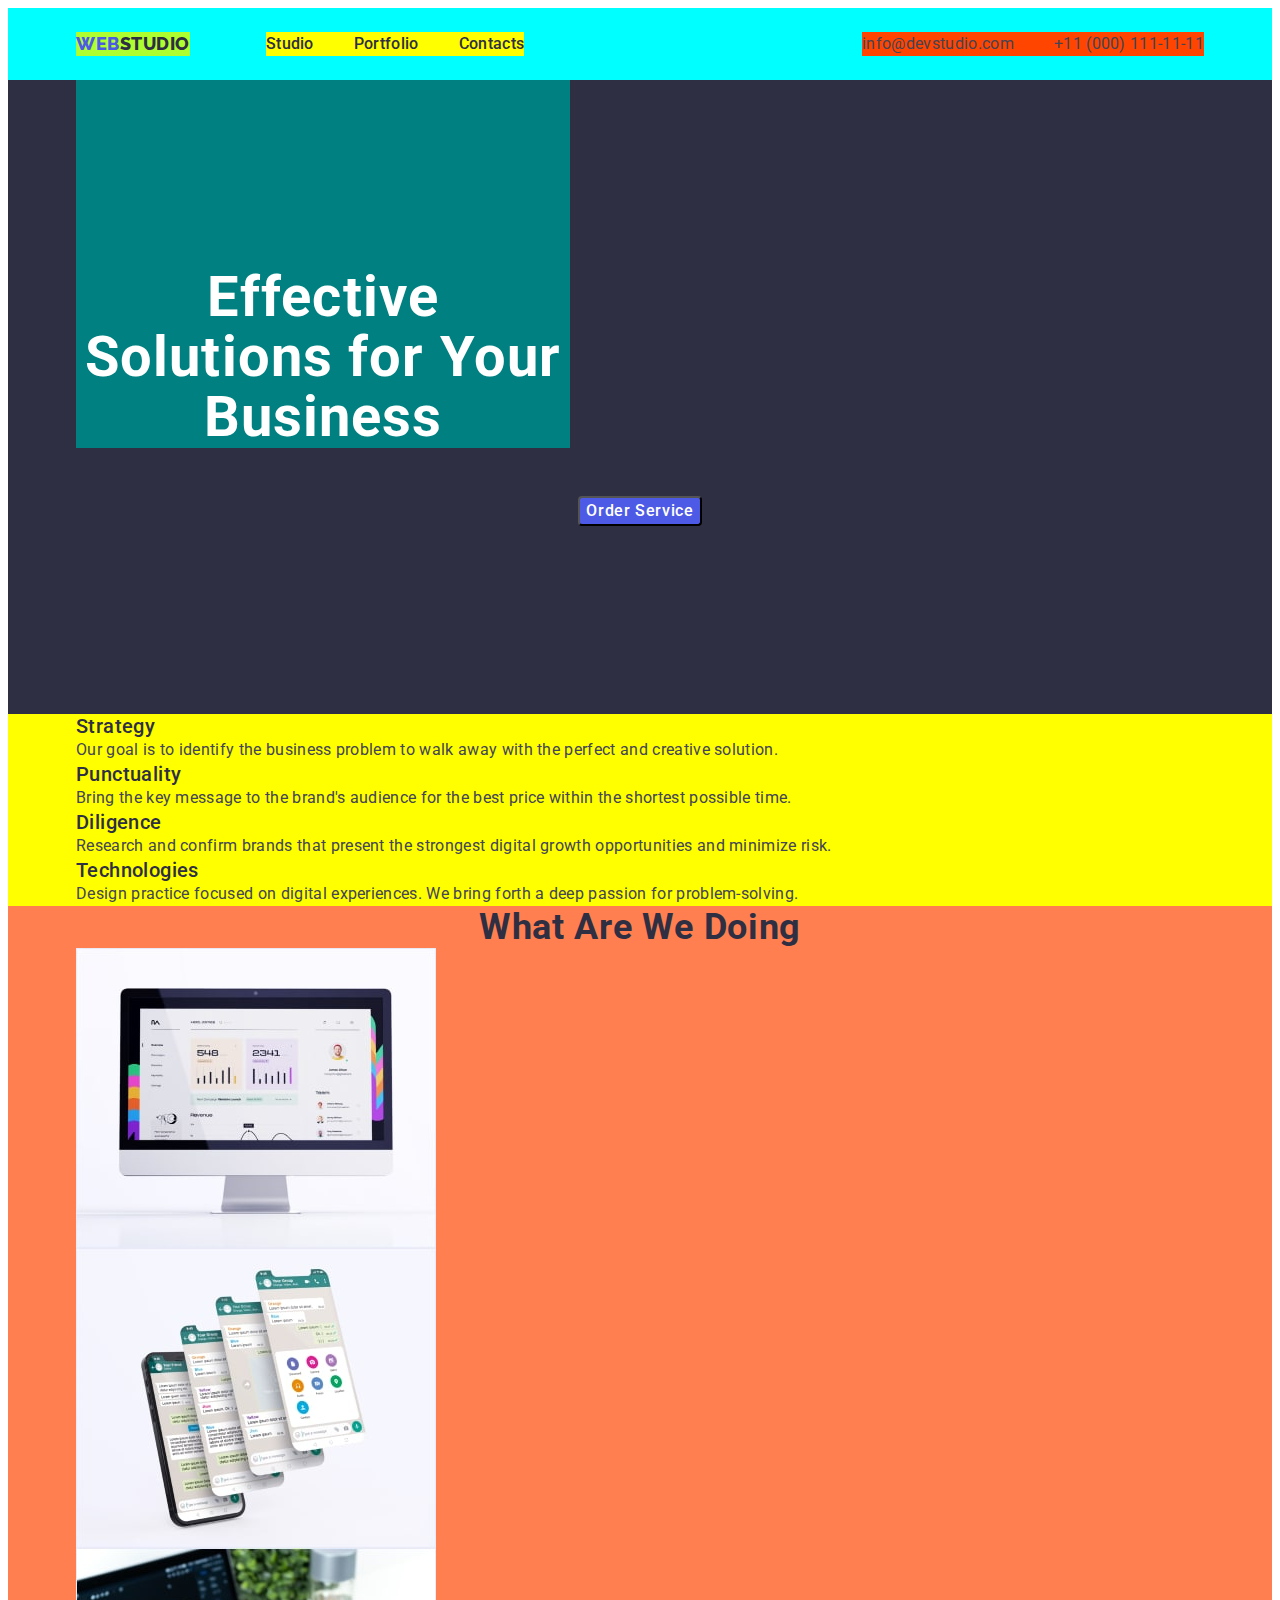
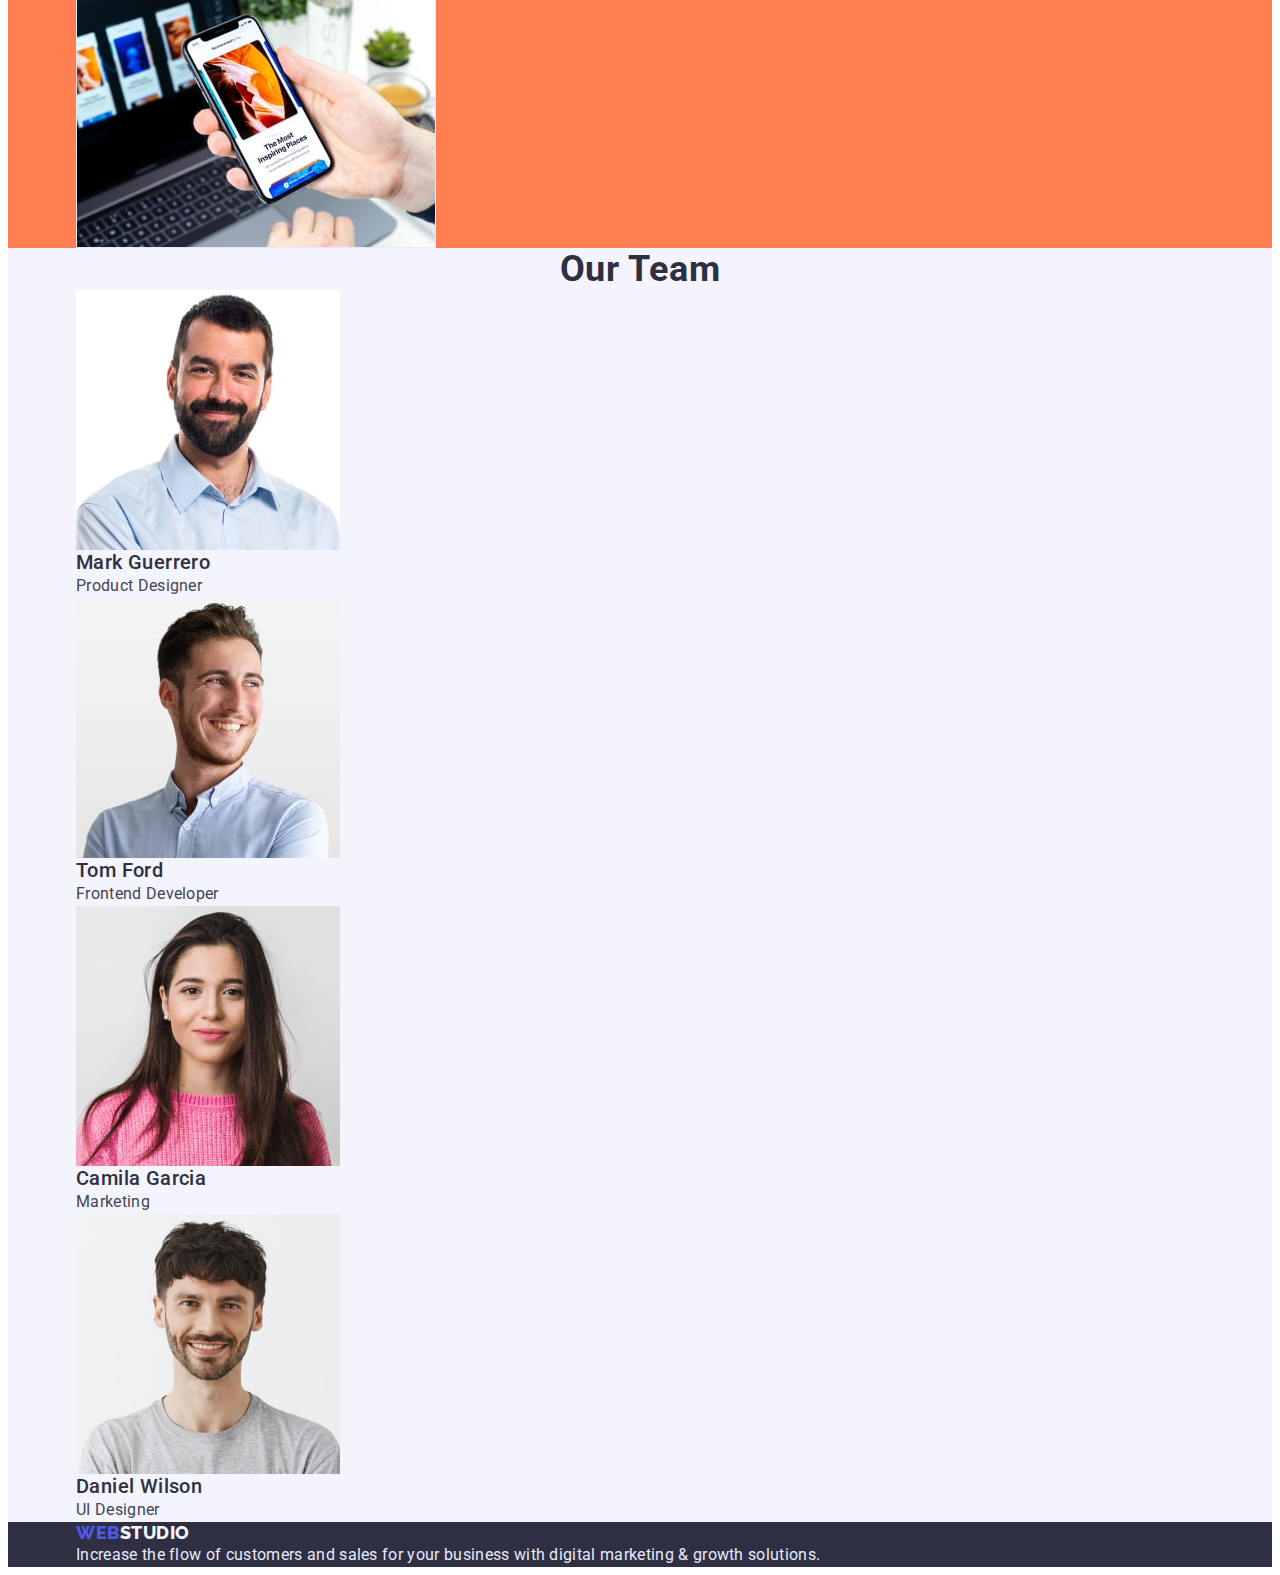
==== index.html @ a865f752 "3" ====
<!DOCTYPE html>
<html lang="en">
  <head>
    <meta charset="UTF-8" />
    <meta http-equiv="X-UA-Compatible" content="IE=edge" />
    <meta name="viewport" content="width=device-width, initial-scale=1.0" />
    <title>webstudio&#127912;</title>
    <link
      rel="stylesheet"
      href="https://cdnjs.cloudflare.com/ajax/libs/modern-normalize/1.1.0/modern-normalize.min.css"
      integrity="sha512-wpPYUAdjBVSE4KJnH1VR1HeZfpl1ub8YT/NKx4PuQ5NmX2tKuGu6U/JRp5y+Y8XG2tV+wKQpNHVUX03MfMFn9Q=="
      crossorigin="anonymous"
      referrerpolicy="no-referrer"
    />
    <link rel="stylesheet" href="./css/styles.css" />
    <link
      href="https://fonts.googleapis.com/css2?family=Raleway:wght@800&family=Roboto:wght@400;500;700;900&display=swap"
      rel="stylesheet"
    />
  </head>

  <body>
    <header class="header">
      <div class="container header-container">
        <nav class="nav">
          <a class="web-header link" href="./index.html"
            ><span class="accent">WEB</span>STUDIO</a
          >
          <ul class="site-nav">
            <li class="list"><a class="header-item link" href="">Studio</a></li>
            <li class="list">
              <a class="header-item link" href="./portfolio.html">Portfolio</a>
            </li>
            <li class="list"><a class="header-item link" href="">Contacts</a></li>
          </ul>
        </nav>
        <address>
          <ul class="address">
            <li class="list">
              <a class="mail link" href="mailto:info@devstudio.com"
                >info@devstudio.com</a
              >
            </li>
            <li class="list">
              <a class="tel link" href="tel:+110001111111">+11 (000) 111-11-11</a>
            </li>
          </ul>
        </address>
      </div>
    </header>
    <main>
      <section class="hero">
        <div class="container">
          <h1 class="hero-text">Effective Solutions for Your Business</h1>
        <button class="button-index" type="button">Order Service</button>
        </div>
      </section>
      <section class="features">
        <div class="container">
          <h2 class="visually-hidden">Features</h2>
        <ul class="list">
          <li>
            <h3 class="suptitle">Strategy</h3>
            <p class="subtitle">
              Our goal is to identify the business problem to walk away with the
              perfect and creative solution.
            </p>
          </li>
          <li>
            <h3 class="suptitle">Punctuality</h3>
            <p class="subtitle">
              Bring the key message to the brand's audience for the best price
              within the shortest possible time.
            </p>
          </li>
          <li>
            <h3 class="suptitle">Diligence</h3>
            <p class="subtitle">
              Research and confirm brands that present the strongest digital
              growth opportunities and minimize risk.
            </p>
          </li>
          <li>
            <h3 class="suptitle">Technologies</h3>
            <p class="subtitle">
              Design practice focused on digital experiences. We bring forth a
              deep passion for problem-solving.
            </p>
          </li>
        </ul>
        </div>
      </section>
      <section class="doings">
        <div class="container">
          <h2 class="section-text">What are we doing</h2>
        <ul class="list">
          <li>
            <img
              src="./images/img-1.jpg"
              alt="info-1"
              width="360"
              height="300"
            />
          </li>
          <li>
            <img
              src="./images/img-2.jpg"
              alt="info-2"
              width="360"
              height="300"
            />
          </li>
          <li>
            <img
              src="./images/img-3.jpg"
              alt="info-3"
              width="360"
              height="300"
            />
          </li>
        </ul>
        </div>
      </section>
      <section class="our-team">
        <div class="container">
          <h2 class="section-text">Our Team</h2>
        <ul class="list">
          <li>
            <img
              src="./images/img-1_1.jpg"
              alt="man-1"
              width="264"
              height="260"
            />

            <h3 class="suptitle">Mark Guerrero</h3>
            <p class="subtitle">Product Designer</p>
          </li>
          <li>
            <a href="">
              <img
                src="./images/img-1_2.jpg"
                alt="man-2"
                width="264"
                height="260"
            /></a>

            <h3 class="suptitle">Tom Ford</h3>
            <p class="subtitle">Frontend Developer</p>
          </li>
          <li>
            <a href=""
              ><img
                src="./images/img-1_3.jpg"
                alt="woman-1"
                width="264"
                height="260"
            /></a>
            <h3 class="suptitle">Camila Garcia</h3>
            <p class="subtitle">Marketing</p>
          </li>
          <li>
            <a href="">
              <img
                src="./images/img-1_4.jpg"
                alt="man-3"
                width="264"
                height="260"
            /></a>

            <h3 class="suptitle">Daniel Wilson</h3>
            <p class="subtitle">UI Designer</p>
          </li>
        </ul>
        </div>
      </section>
    </main>
    <footer class="footer">
      <div class="container">
        <a class="web-footer link" href="./index.html"
        ><span class="accent">WEB</span>STUDIO</a
      >
      <p class="footer-text">
        Increase the flow of customers and sales for your business with digital
        marketing & growth solutions.
      </p>
      </div>
    </footer>
  </body>
</html>
---- css/styles.css ----
.title {
  font-family: Raleway, sans-serif;
}
:root {
  --body-text-color: #2e2f42;
  --background-color: #2e2f42;
  --link-color: #404bbf;
  --subtitle-color: #434455;
}
body {
  font-family: "Roboto", sans-serif;
  color: var(--body-text-color);
}
.container{
  width: 1128px;
  margin-left: auto;
  margin-right: auto;
  padding-left: 15px;
  padding-right: 15px;
}
h1, h2, h3, h4, h5, p {
margin: 0;
margin-bottom: 0;
}
ul, ol{
  margin-top: 0;
  margin-bottom: 0;
  padding-left: 0;
}
img{
  display: block;
}
button{
  cursor: pointer;
}
.list {
  list-style: none;
}
.link {
  text-decoration: none;
}
.link:hover,
.link:focus {
  color: var(--link-color);
}
.accent {
  color: #4d5ae5;
}
.visually-hidden {
  position: absolute;
  width: 1px;
  height: 1px;
  margin: -1px;
  border: 0;
  padding: 0;

  white-space: nowrap;
  clip-path: inset(100%);
  clip: rect(0 0 0 0);
  overflow: hidden;
}
.suptitle {
  font-family: "Roboto", sans-serif;
  font-weight: 500;
  font-size: 20px;
  line-height: 1.2;
  letter-spacing: 0.02em;
}

.subtitle {
  font-family: "Roboto", sans-serif;
  font-size: 16px;
  line-height: 1.5;
  letter-spacing: 0.02em;
  color: var(--subtitle-color);
}

/*============================Header============================*/
.header{
  display: flex;
  background-color: aqua;
}
.header-container{
  display: flex;
  align-items: center;
  justify-content: space-between
}
.nav{
  display: flex;
}
.site-nav {
display: block;
display: flex;
background-color: yellow;
margin-top: 24px;
margin-bottom: 24px;
}

.site-nav .list:not(:last-child)
{
  margin-right: 40px;
}

.web-header {
  font-family: "Raleway", sans-serif;
  font-style: normal;
  font-weight: 800;
  font-size: 18px;
  line-height: 1.33;
  align-items: center;
  letter-spacing: 0.03em;
  text-transform: uppercase;
  color: #2e2f42;
  background-color:greenyellow;
  margin-top: 24px;
  margin-bottom: 24px;
  margin-right: 76px;
}

.header-item {
  font-weight: 500;
  font-size: 16px;
  line-height: 1.5;
  letter-spacing: 0.02em;
  color: var(--body-text-color);
}
.header-item:hover,
.header-item:focus {
  color: var(--link-color);
}
.address{
  display: flex;
  background-color:orangered;
  margin-top: 24px;
  margin-bottom: 24px;
}
.tel {
  margin-left: 40px;
  font-style: normal;
  font-size: 16px;
  line-height: 1.5;
  letter-spacing: 0.02em;
  color: #434455;
}
.mail {
  margin-left: ;
  font-style: normal;
  font-size: 16px;
  line-height: 1.5;
  letter-spacing: 0.02em;
  color: #434455;
}
.tel:hover,
.tel:focus {
  color: var(--link-color);
}
.mail:hover,
.mail:focus {
  color: var(--link-color);
}
/*============================Sections============================*/
.hero {
  background-color: var(--background-color);
  text-align: center;
  justify-content:center
}
.hero-text {
  max-width: 494px;
  align-items: center;
  flex-wrap: wrap;
  padding-top: 188px;

  text-align: center;
  font-weight: 700;
  font-size: 56px;
  line-height: 1.07;
  letter-spacing: 0.02em;
  color: #ffffff;
  background-color: teal;
}
.our-team {
  background-color: #f4f4fd;
}

.section-text {
  font-weight: 700;
  font-size: 36px;
  line-height: 1, 11;
  text-align: center;
  letter-spacing: 0.02em;
  text-transform: capitalize;
}
.features{
  background-color: yellow;
}
.doings{
  background-color: coral;
}

/*============================Buttons============================*/
.button-index {
  font-family: inherit;
  font-size: 16px;
  font-weight: 500;
  line-height: 1.5;
  letter-spacing: 0.04em;
  color: #ffffff;
  background-color: #4d5ae5;
  cursor: pointer;
  border-radius: 4px;
  margin-top: 48px;
  margin-bottom: 188px;
}
.button-index:hover,
.button-index:focus {
  color: #e7e9fc;
  background-color: #404bbf;
}
.button-portfolio {
  font-family: inherit;
  font-size: 16px;
  font-weight: 500;
  line-height: 1.5;
  letter-spacing: 0.04em;
  text-align: center;
  color: #4d5ae5;
  background-color: #e7e9fc;
  cursor: pointer;
}
.button-portfolio:hover {
  color: #e7e9fc;
  background-color: #4d5ae5;
}
.button-portfolio:focus {
  color: #e7e9fc;
  background-color: #404bbf;
}
/*============================Footer============================*/
.footer {
  background-color: var(--background-color);
}
.web-footer {
  font-family: Raleway, sans-serif;
  font-style: normal;
  font-weight: 800;
  font-size: 18px;
  line-height: 1.17;
  display: flex;
  align-items: center;
  letter-spacing: 0.03em;
  text-transform: uppercase;
  color: #f4f4fd;
}
.footer-text {
  
  font-size: 16px;
  line-height: 1.5;
  letter-spacing: 0.02em;
  color: #e7e9fc;
}
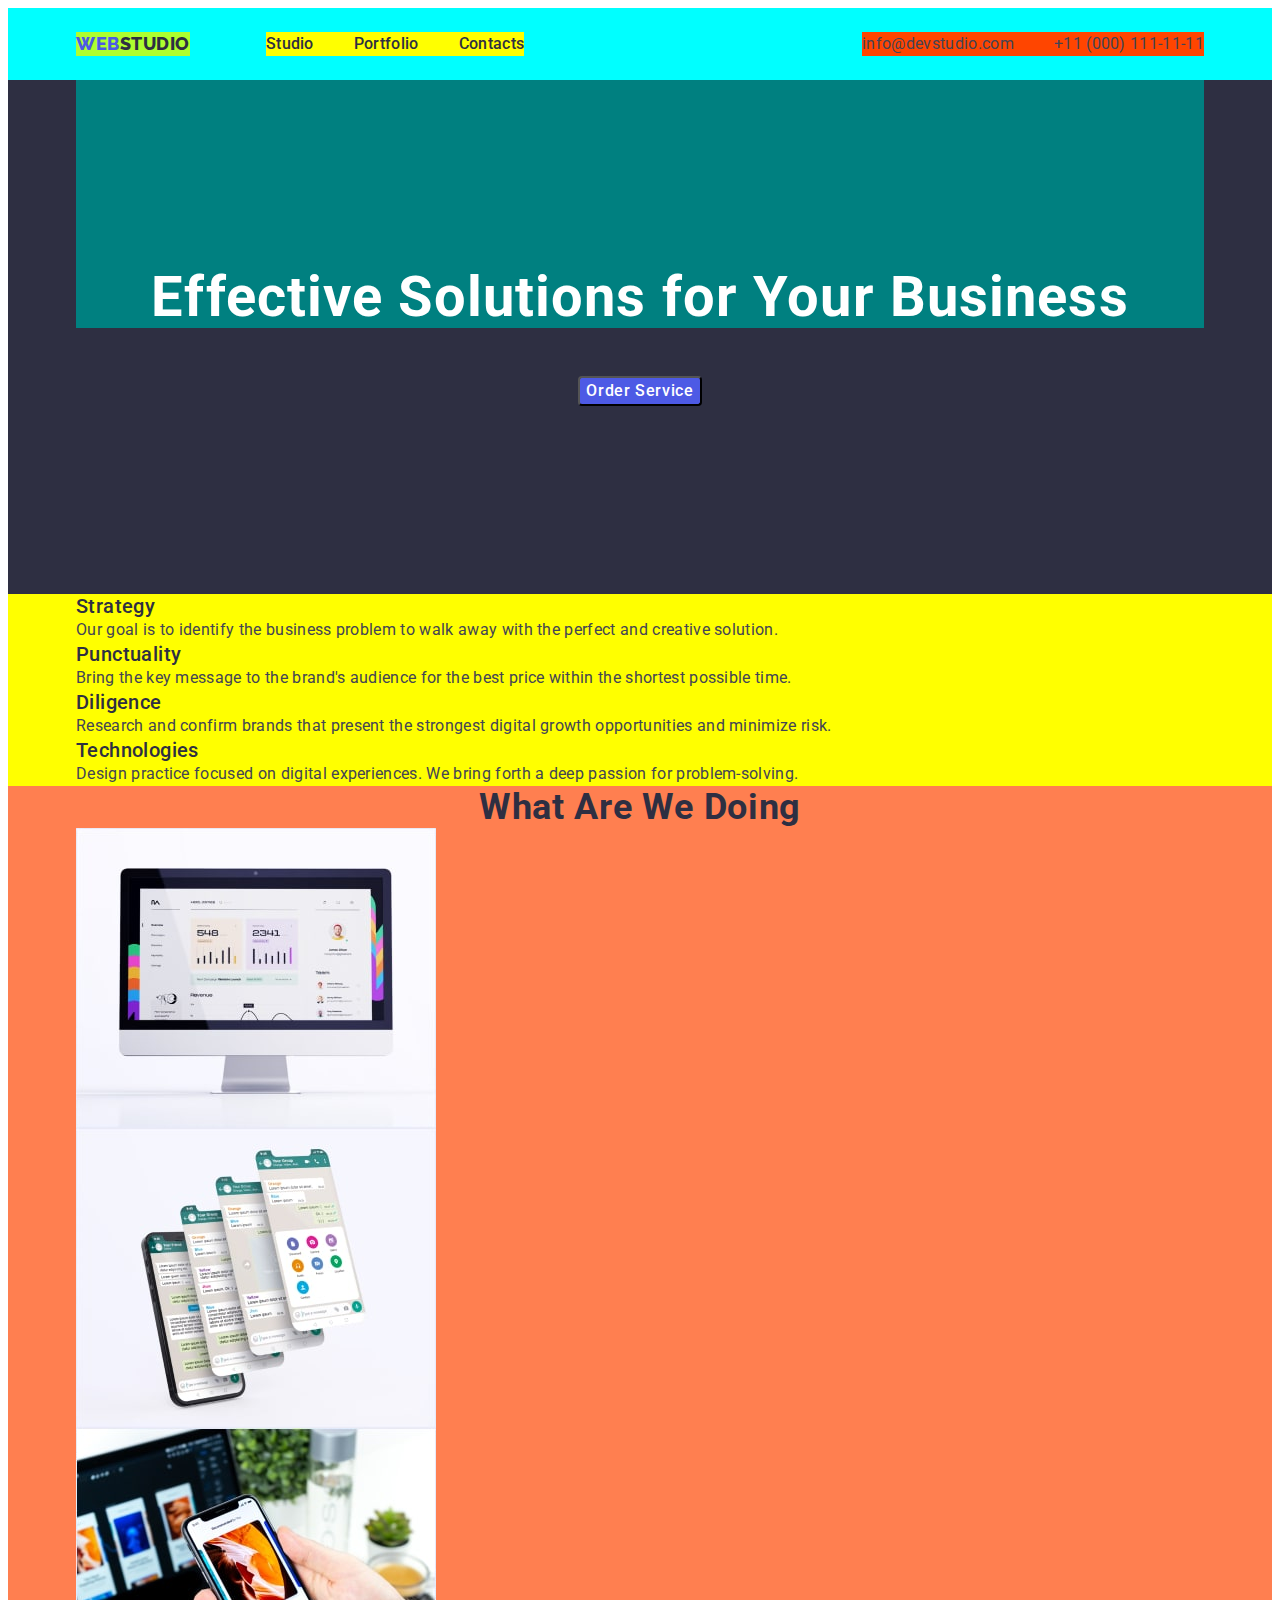
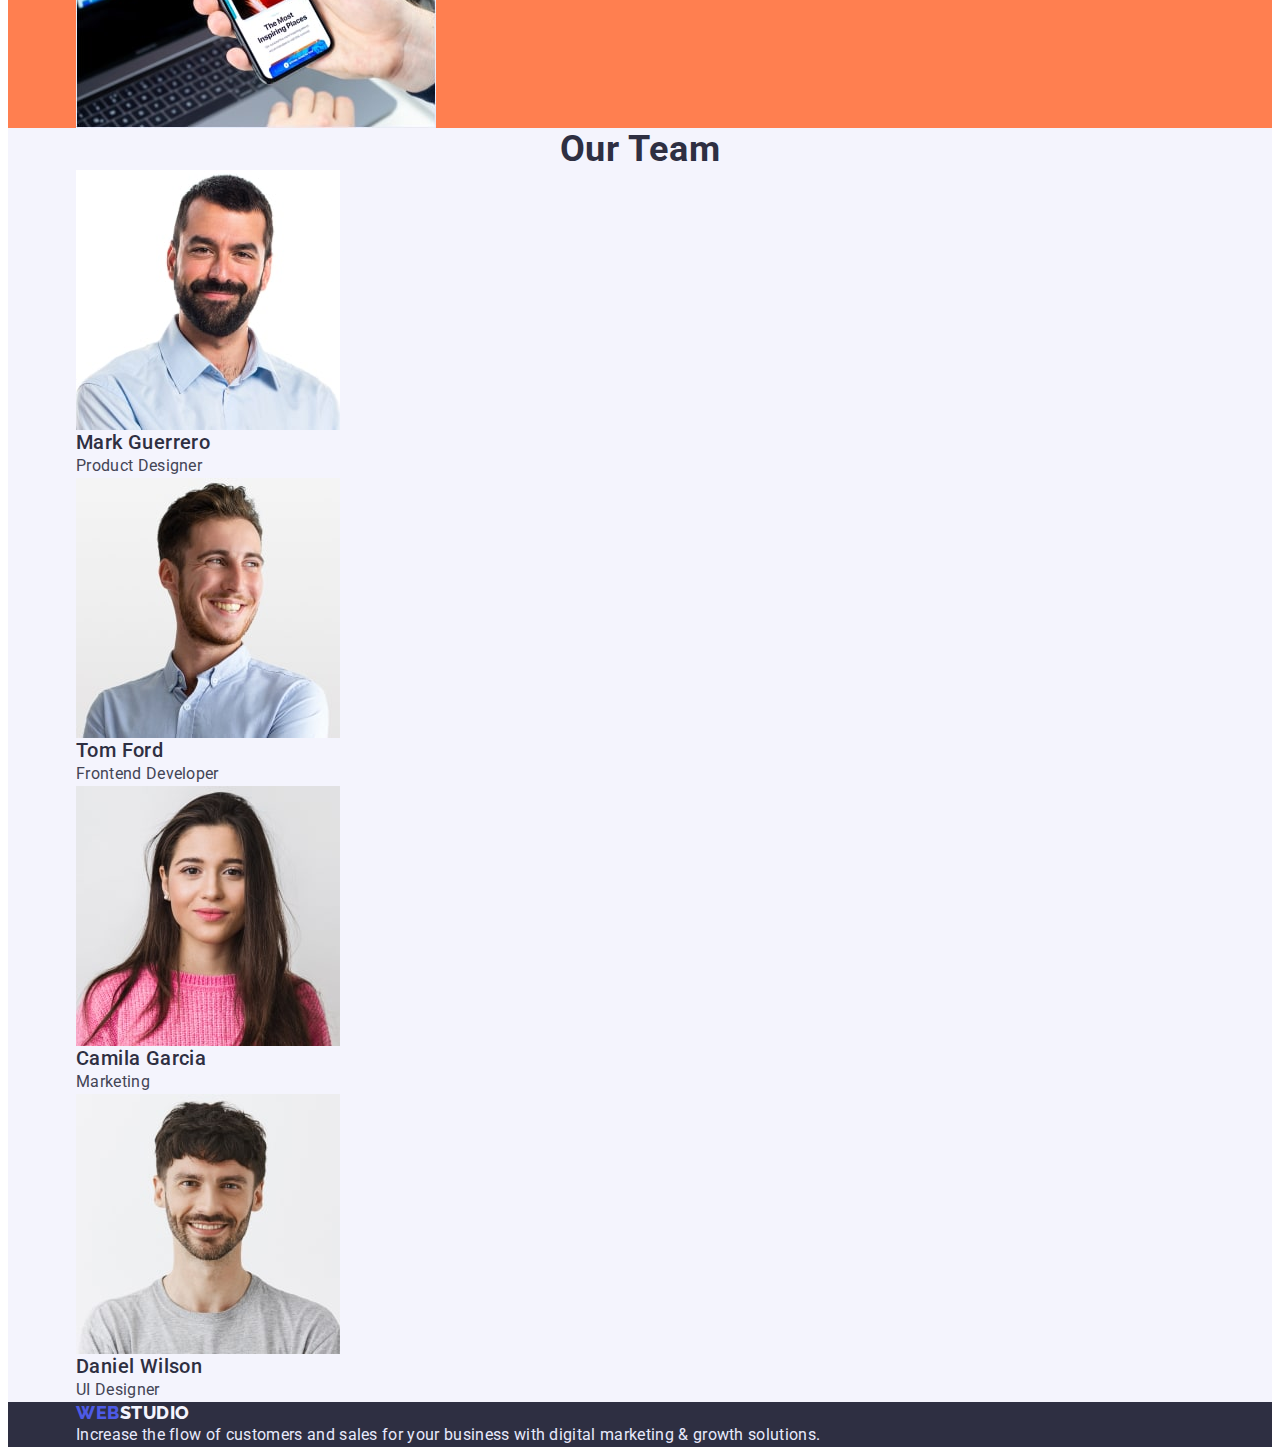
==== commit b68c038a: "4" ====
--- a/index.html
+++ b/index.html
@@ -59,7 +59,8 @@
         <div class="container">
           <h2 class="visually-hidden">Features</h2>
         <ul class="list">
-          <li>
+          <li
+          >
             <h3 class="suptitle">Strategy</h3>
             <p class="subtitle">
               Our goal is to identify the business problem to walk away with the
--- a/css/styles.css
+++ b/css/styles.css
@@ -11,41 +11,50 @@
   font-family: "Roboto", sans-serif;
   color: var(--body-text-color);
 }
-.container{
+/*============================Utility============================*/
+img {
+  display: block;
+}
+button {
+  cursor: pointer;
+}
+.list {
+  list-style: none;
+}
+.link {
+  text-decoration: none;
+}
+.link:hover,
+.link:focus {
+  color: var(--link-color);
+}
+.accent {
+  color: #4d5ae5;
+}
+
+.container {
   width: 1128px;
   margin-left: auto;
   margin-right: auto;
   padding-left: 15px;
   padding-right: 15px;
 }
-h1, h2, h3, h4, h5, p {
-margin: 0;
-margin-bottom: 0;
-}
-ul, ol{
+h1,
+h2,
+h3,
+h4,
+h5,
+p {
+  margin: 0;
+  margin-bottom: 0;
+}
+ul,
+ol {
   margin-top: 0;
   margin-bottom: 0;
   padding-left: 0;
 }
-img{
-  display: block;
-}
-button{
-  cursor: pointer;
-}
-.list {
-  list-style: none;
-}
-.link {
-  text-decoration: none;
-}
-.link:hover,
-.link:focus {
-  color: var(--link-color);
-}
-.accent {
-  color: #4d5ae5;
-}
+
 .visually-hidden {
   position: absolute;
   width: 1px;
@@ -53,7 +62,6 @@
   margin: -1px;
   border: 0;
   padding: 0;
-
   white-space: nowrap;
   clip-path: inset(100%);
   clip: rect(0 0 0 0);
@@ -76,32 +84,40 @@
 }
 
 /*============================Header============================*/
-.header{
+.header {
   display: flex;
   background-color: aqua;
 }
-.header-container{
-  display: flex;
-  align-items: center;
-  justify-content: space-between
-}
-.nav{
+.header-container {
+  display: flex;
+  align-items: center;
+  justify-content: space-between;
+}
+.nav {
   display: flex;
 }
 .site-nav {
-display: block;
-display: flex;
-background-color: yellow;
-margin-top: 24px;
-margin-bottom: 24px;
-}
-
-.site-nav .list:not(:last-child)
-{
+  display: block;
+  display: flex;
+  margin-top: 24px;
+  margin-bottom: 24px;
+
+  background-color: yellow;
+}
+
+.site-nav .list:not(:last-child) {
   margin-right: 40px;
 }
 
 .web-header {
+  margin-top: 24px;
+  margin-bottom: 24px;
+  margin-right: 76px;
+  display: block;
+
+  background-color: greenyellow;
+  color: #2e2f42;
+
   font-family: "Raleway", sans-serif;
   font-style: normal;
   font-weight: 800;
@@ -110,45 +126,41 @@
   align-items: center;
   letter-spacing: 0.03em;
   text-transform: uppercase;
-  color: #2e2f42;
-  background-color:greenyellow;
+}
+
+.header-item {
+  font-weight: 500;
+  font-size: 16px;
+  line-height: 1.5;
+  letter-spacing: 0.02em;
+  color: var(--body-text-color);
+}
+.header-item:hover,
+.header-item:focus {
+  color: var(--link-color);
+}
+.address {
+  display: flex;
+  background-color: orangered;
   margin-top: 24px;
   margin-bottom: 24px;
-  margin-right: 76px;
-}
-
-.header-item {
-  font-weight: 500;
-  font-size: 16px;
-  line-height: 1.5;
-  letter-spacing: 0.02em;
-  color: var(--body-text-color);
-}
-.header-item:hover,
-.header-item:focus {
-  color: var(--link-color);
-}
-.address{
-  display: flex;
-  background-color:orangered;
-  margin-top: 24px;
-  margin-bottom: 24px;
 }
 .tel {
   margin-left: 40px;
-  font-style: normal;
-  font-size: 16px;
-  line-height: 1.5;
-  letter-spacing: 0.02em;
+
   color: #434455;
+  font-style: normal;
+  font-size: 16px;
+  line-height: 1.5;
+  letter-spacing: 0.02em;
 }
 .mail {
-  margin-left: ;
-  font-style: normal;
-  font-size: 16px;
-  line-height: 1.5;
-  letter-spacing: 0.02em;
   color: #434455;
+
+  font-style: normal;
+  font-size: 16px;
+  line-height: 1.5;
+  letter-spacing: 0.02em;
 }
 .tel:hover,
 .tel:focus {
@@ -162,21 +174,19 @@
 .hero {
   background-color: var(--background-color);
   text-align: center;
-  justify-content:center
+  justify-content: center;
 }
 .hero-text {
-  max-width: 494px;
-  align-items: center;
-  flex-wrap: wrap;
+  align-items: center;
   padding-top: 188px;
+  color: #ffffff;
+  background-color: teal;
 
   text-align: center;
   font-weight: 700;
   font-size: 56px;
   line-height: 1.07;
   letter-spacing: 0.02em;
-  color: #ffffff;
-  background-color: teal;
 }
 .our-team {
   background-color: #f4f4fd;
@@ -190,26 +200,28 @@
   letter-spacing: 0.02em;
   text-transform: capitalize;
 }
-.features{
+.features {
   background-color: yellow;
 }
-.doings{
+.doings {
   background-color: coral;
 }
 
 /*============================Buttons============================*/
 .button-index {
-  font-family: inherit;
-  font-size: 16px;
-  font-weight: 500;
-  line-height: 1.5;
-  letter-spacing: 0.04em;
-  color: #ffffff;
-  background-color: #4d5ae5;
   cursor: pointer;
   border-radius: 4px;
   margin-top: 48px;
   margin-bottom: 188px;
+
+  color: #ffffff;
+  background-color: #4d5ae5;
+
+  font-family: inherit;
+  font-size: 16px;
+  font-weight: 500;
+  line-height: 1.5;
+  letter-spacing: 0.04em;
 }
 .button-index:hover,
 .button-index:focus {
@@ -217,15 +229,17 @@
   background-color: #404bbf;
 }
 .button-portfolio {
-  font-family: inherit;
-  font-size: 16px;
-  font-weight: 500;
-  line-height: 1.5;
-  letter-spacing: 0.04em;
-  text-align: center;
+  cursor: pointer;
+
   color: #4d5ae5;
   background-color: #e7e9fc;
-  cursor: pointer;
+
+  font-family: inherit;
+  font-size: 16px;
+  font-weight: 500;
+  line-height: 1.5;
+  letter-spacing: 0.04em;
+  text-align: center;
 }
 .button-portfolio:hover {
   color: #e7e9fc;
@@ -240,6 +254,8 @@
   background-color: var(--background-color);
 }
 .web-footer {
+  color: #f4f4fd;
+
   font-family: Raleway, sans-serif;
   font-style: normal;
   font-weight: 800;
@@ -249,12 +265,11 @@
   align-items: center;
   letter-spacing: 0.03em;
   text-transform: uppercase;
-  color: #f4f4fd;
 }
 .footer-text {
-  
-  font-size: 16px;
-  line-height: 1.5;
-  letter-spacing: 0.02em;
-  color: #e7e9fc;
-}
+  color: #e7e9fc;
+
+  font-size: 16px;
+  line-height: 1.5;
+  letter-spacing: 0.02em;
+}
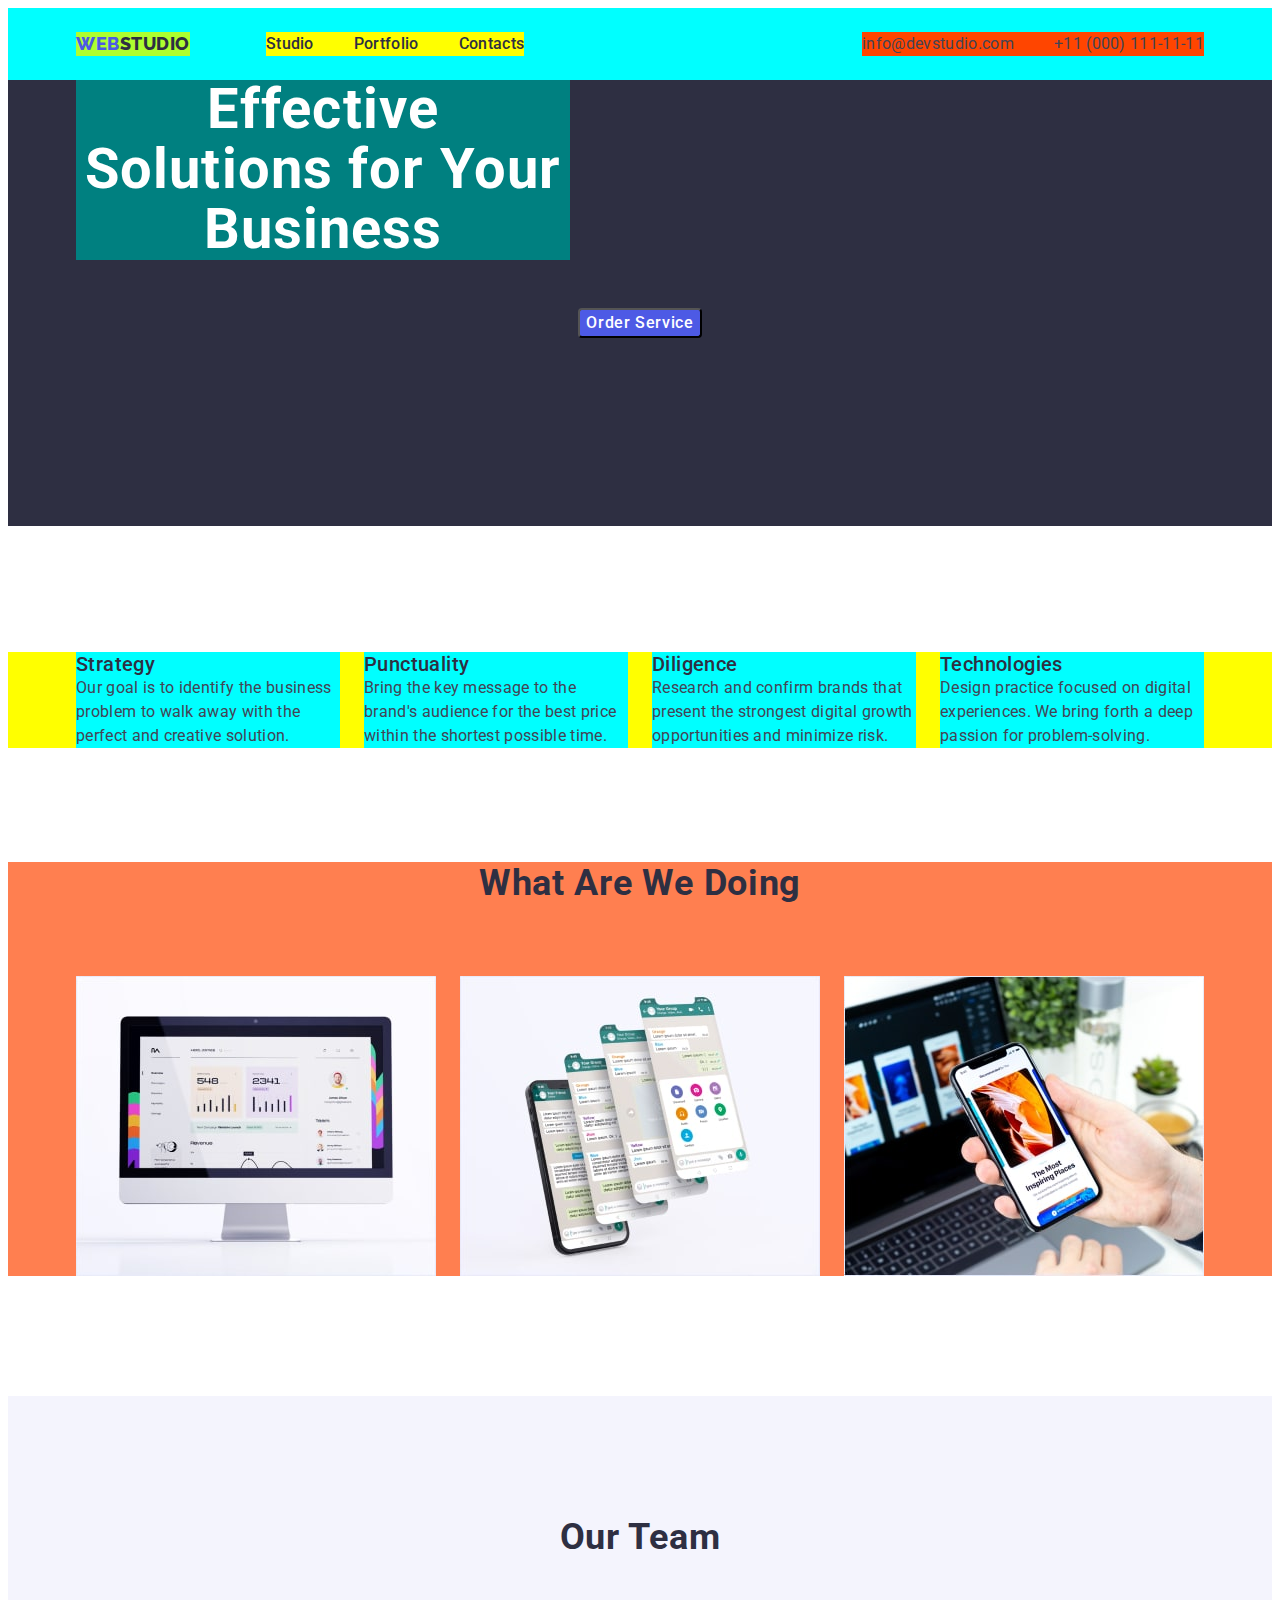
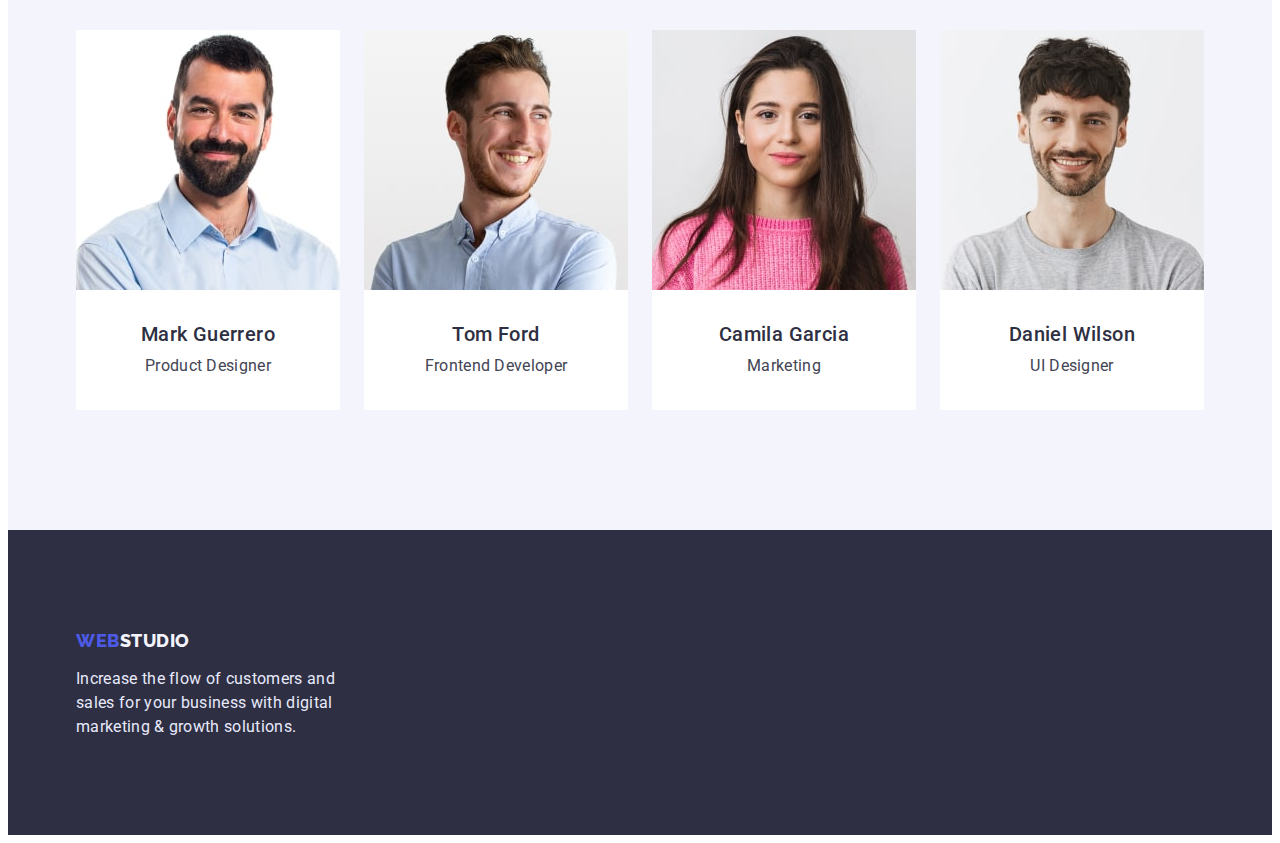
==== commit 08033f05: "5" ====
--- a/index.html
+++ b/index.html
@@ -31,7 +31,9 @@
             <li class="list">
               <a class="header-item link" href="./portfolio.html">Portfolio</a>
             </li>
-            <li class="list"><a class="header-item link" href="">Contacts</a></li>
+            <li class="list">
+              <a class="header-item link" href="">Contacts</a>
+            </li>
           </ul>
         </nav>
         <address>
@@ -42,7 +44,9 @@
               >
             </li>
             <li class="list">
-              <a class="tel link" href="tel:+110001111111">+11 (000) 111-11-11</a>
+              <a class="tel link" href="tel:+110001111111"
+                >+11 (000) 111-11-11</a
+              >
             </li>
           </ul>
         </address>
@@ -52,139 +56,138 @@
       <section class="hero">
         <div class="container">
           <h1 class="hero-text">Effective Solutions for Your Business</h1>
-        <button class="button-index" type="button">Order Service</button>
+          <button class="button-index" type="button">Order Service</button>
         </div>
       </section>
-      <section class="features">
+      <section class="feature">
         <div class="container">
           <h2 class="visually-hidden">Features</h2>
-        <ul class="list">
-          <li
-          >
-            <h3 class="suptitle">Strategy</h3>
-            <p class="subtitle">
-              Our goal is to identify the business problem to walk away with the
-              perfect and creative solution.
-            </p>
-          </li>
-          <li>
-            <h3 class="suptitle">Punctuality</h3>
-            <p class="subtitle">
-              Bring the key message to the brand's audience for the best price
-              within the shortest possible time.
-            </p>
-          </li>
-          <li>
-            <h3 class="suptitle">Diligence</h3>
-            <p class="subtitle">
-              Research and confirm brands that present the strongest digital
-              growth opportunities and minimize risk.
-            </p>
-          </li>
-          <li>
-            <h3 class="suptitle">Technologies</h3>
-            <p class="subtitle">
-              Design practice focused on digital experiences. We bring forth a
-              deep passion for problem-solving.
-            </p>
-          </li>
-        </ul>
+          <ul class="feature-list list">
+            <li class="item">
+              <h3 class="suptitle">Strategy</h3>
+              <p class="subtitle">
+                Our goal is to identify the business problem to walk away with
+                the perfect and creative solution.
+              </p>
+            </li>
+            <li class="item">
+              <h3 class="suptitle">Punctuality</h3>
+              <p class="subtitle">
+                Bring the key message to the brand's audience for the best price
+                within the shortest possible time.
+              </p>
+            </li>
+            <li class="item">
+              <h3 class="suptitle">Diligence</h3>
+              <p class="subtitle">
+                Research and confirm brands that present the strongest digital
+                growth opportunities and minimize risk.
+              </p>
+            </li>
+            <li class="item">
+              <h3 class="suptitle">Technologies</h3>
+              <p class="subtitle">
+                Design practice focused on digital experiences. We bring forth a
+                deep passion for problem-solving.
+              </p>
+            </li>
+          </ul>
         </div>
       </section>
       <section class="doings">
         <div class="container">
           <h2 class="section-text">What are we doing</h2>
-        <ul class="list">
-          <li>
-            <img
-              src="./images/img-1.jpg"
-              alt="info-1"
-              width="360"
-              height="300"
-            />
-          </li>
-          <li>
-            <img
-              src="./images/img-2.jpg"
-              alt="info-2"
-              width="360"
-              height="300"
-            />
-          </li>
-          <li>
-            <img
-              src="./images/img-3.jpg"
-              alt="info-3"
-              width="360"
-              height="300"
-            />
-          </li>
-        </ul>
+          <ul class="doings-list list">
+            <li class="item">
+              <img
+                src="./images/img-1.jpg"
+                alt="info-1"
+                width="360"
+                height="300"
+              />
+            </li>
+            <li class="item">
+              <img
+                src="./images/img-2.jpg"
+                alt="info-2"
+                width="360"
+                height="300"
+              />
+            </li>
+            <li class="item">
+              <img
+                src="./images/img-3.jpg"
+                alt="info-3"
+                width="360"
+                height="300"
+              />
+            </li>
+          </ul>
         </div>
       </section>
       <section class="our-team">
         <div class="container">
           <h2 class="section-text">Our Team</h2>
-        <ul class="list">
-          <li>
-            <img
-              src="./images/img-1_1.jpg"
-              alt="man-1"
-              width="264"
-              height="260"
-            />
-
-            <h3 class="suptitle">Mark Guerrero</h3>
-            <p class="subtitle">Product Designer</p>
-          </li>
-          <li>
-            <a href="">
+          <ul class="our-team-list list">
+            <li class="item">
               <img
-                src="./images/img-1_2.jpg"
-                alt="man-2"
+                src="./images/img-1_1.jpg"
+                alt="man-1"
                 width="264"
                 height="260"
-            /></a>
+              />
 
-            <h3 class="suptitle">Tom Ford</h3>
-            <p class="subtitle">Frontend Developer</p>
-          </li>
-          <li>
-            <a href=""
-              ><img
-                src="./images/img-1_3.jpg"
-                alt="woman-1"
-                width="264"
-                height="260"
-            /></a>
-            <h3 class="suptitle">Camila Garcia</h3>
-            <p class="subtitle">Marketing</p>
-          </li>
-          <li>
-            <a href="">
-              <img
-                src="./images/img-1_4.jpg"
-                alt="man-3"
-                width="264"
-                height="260"
-            /></a>
+              <h3 class="team-text-suptitle suptitle">Mark Guerrero</h3>
+              <p class="team-text-subtitle subtitle">Product Designer</p>
+            </li>
+            <li class="item">
+              <a href="">
+                <img
+                  src="./images/img-1_2.jpg"
+                  alt="man-2"
+                  width="264"
+                  height="260"
+              /></a>
 
-            <h3 class="suptitle">Daniel Wilson</h3>
-            <p class="subtitle">UI Designer</p>
-          </li>
-        </ul>
+              <h3 class="team-text-suptitle suptitle">Tom Ford</h3>
+              <p class="team-text-subtitle subtitle">Frontend Developer</p>
+            </li>
+            <li class="item">
+              <a href=""
+                ><img
+                  src="./images/img-1_3.jpg"
+                  alt="woman-1"
+                  width="264"
+                  height="260"
+              /></a>
+              <h3 class="team-text-suptitle suptitle">Camila Garcia</h3>
+              <p class="team-text-subtitle subtitle">Marketing</p>
+            </li>
+            <li class="item">
+              <a href="">
+                <img
+                  src="./images/img-1_4.jpg"
+                  alt="man-3"
+                  width="264"
+                  height="260"
+              /></a>
+
+              <h3 class="team-text-suptitle suptitle">Daniel Wilson</h3>
+              <p class="team-text-subtitle subtitle">UI Designer</p>
+            </li>
+          </ul>
         </div>
       </section>
     </main>
     <footer class="footer">
       <div class="container">
         <a class="web-footer link" href="./index.html"
-        ><span class="accent">WEB</span>STUDIO</a
-      >
-      <p class="footer-text">
-        Increase the flow of customers and sales for your business with digital
-        marketing & growth solutions.
-      </p>
+          ><span class="accent">WEB</span>STUDIO</a
+        >
+        <p class="footer-text">
+          Increase the flow of customers and sales for your business with
+          digital marketing & growth solutions.
+        </p>
       </div>
     </footer>
   </body>
--- a/css/styles.css
+++ b/css/styles.css
@@ -7,6 +7,11 @@
   --link-color: #404bbf;
   --subtitle-color: #434455;
 }
+*,
+*::before,
+*::after {
+  box-sizing: border-box;
+}
 body {
   font-family: "Roboto", sans-serif;
   color: var(--body-text-color);
@@ -33,9 +38,8 @@
 }
 
 .container {
-  width: 1128px;
-  margin-left: auto;
-  margin-right: auto;
+  width: 1158px;
+  margin: 0 auto;
   padding-left: 15px;
   padding-right: 15px;
 }
@@ -175,10 +179,10 @@
   background-color: var(--background-color);
   text-align: center;
   justify-content: center;
+  align-items: center;
 }
 .hero-text {
-  align-items: center;
-  padding-top: 188px;
+  width: 494px;
   color: #ffffff;
   background-color: teal;
 
@@ -188,9 +192,7 @@
   line-height: 1.07;
   letter-spacing: 0.02em;
 }
-.our-team {
-  background-color: #f4f4fd;
-}
+
 
 .section-text {
   font-weight: 700;
@@ -200,13 +202,66 @@
   letter-spacing: 0.02em;
   text-transform: capitalize;
 }
-.features {
+.feature {
   background-color: yellow;
+  margin-top: 126px;
+}
+.feature-list {
+display: flex;
+flex-wrap: wrap;
+}
+.feature-list .item {
+  width: calc((100% - 72px) / 4) ;
+  background-color: aqua;
+}
+.feature-list .item:not(:last-child){
+  margin-right: 24px;
 }
 .doings {
   background-color: coral;
-}
-
+  margin-top: 114px;
+}
+.doings-list{
+display: flex;
+flex-wrap: wrap;
+margin-top: 72px;
+}
+.doings-list .item{
+width: calc((100% - 48px) / 3);
+margin-right: 24px;
+}
+.doings-list .item:nth-child(3n) {
+  margin-right: 0;
+}
+.our-team {
+  background-color: #f4f4fd;
+  margin-top: 120px;
+  padding-top: 120px;
+}
+.our-team-list{
+  display: flex;
+  flex-wrap: wrap;
+  margin-top: 72px;
+}
+.our-team-list .item{
+  width: calc((100% - 72px) / 4);
+  margin-right: 24px;
+  margin-bottom: 120px;
+  text-align: center;
+}
+.our-team-list .item:nth-child(4n) {
+  margin-right: 0;
+}
+.team-text-suptitle{
+padding-top: 32px;
+padding-bottom: 4px;
+background-color:  white;
+}
+.team-text-subtitle{
+  padding-top: 4px;
+  padding-bottom: 32px;
+  background-color: white;
+}
 /*============================Buttons============================*/
 .button-index {
   cursor: pointer;
@@ -254,6 +309,7 @@
   background-color: var(--background-color);
 }
 .web-footer {
+  padding-top: 100px;
   color: #f4f4fd;
 
   font-family: Raleway, sans-serif;
@@ -267,6 +323,10 @@
   text-transform: uppercase;
 }
 .footer-text {
+  flex-wrap: wrap;
+  width: 264px;
+  margin-top: 16px;
+  padding-bottom: 96px;
   color: #e7e9fc;
 
   font-size: 16px;
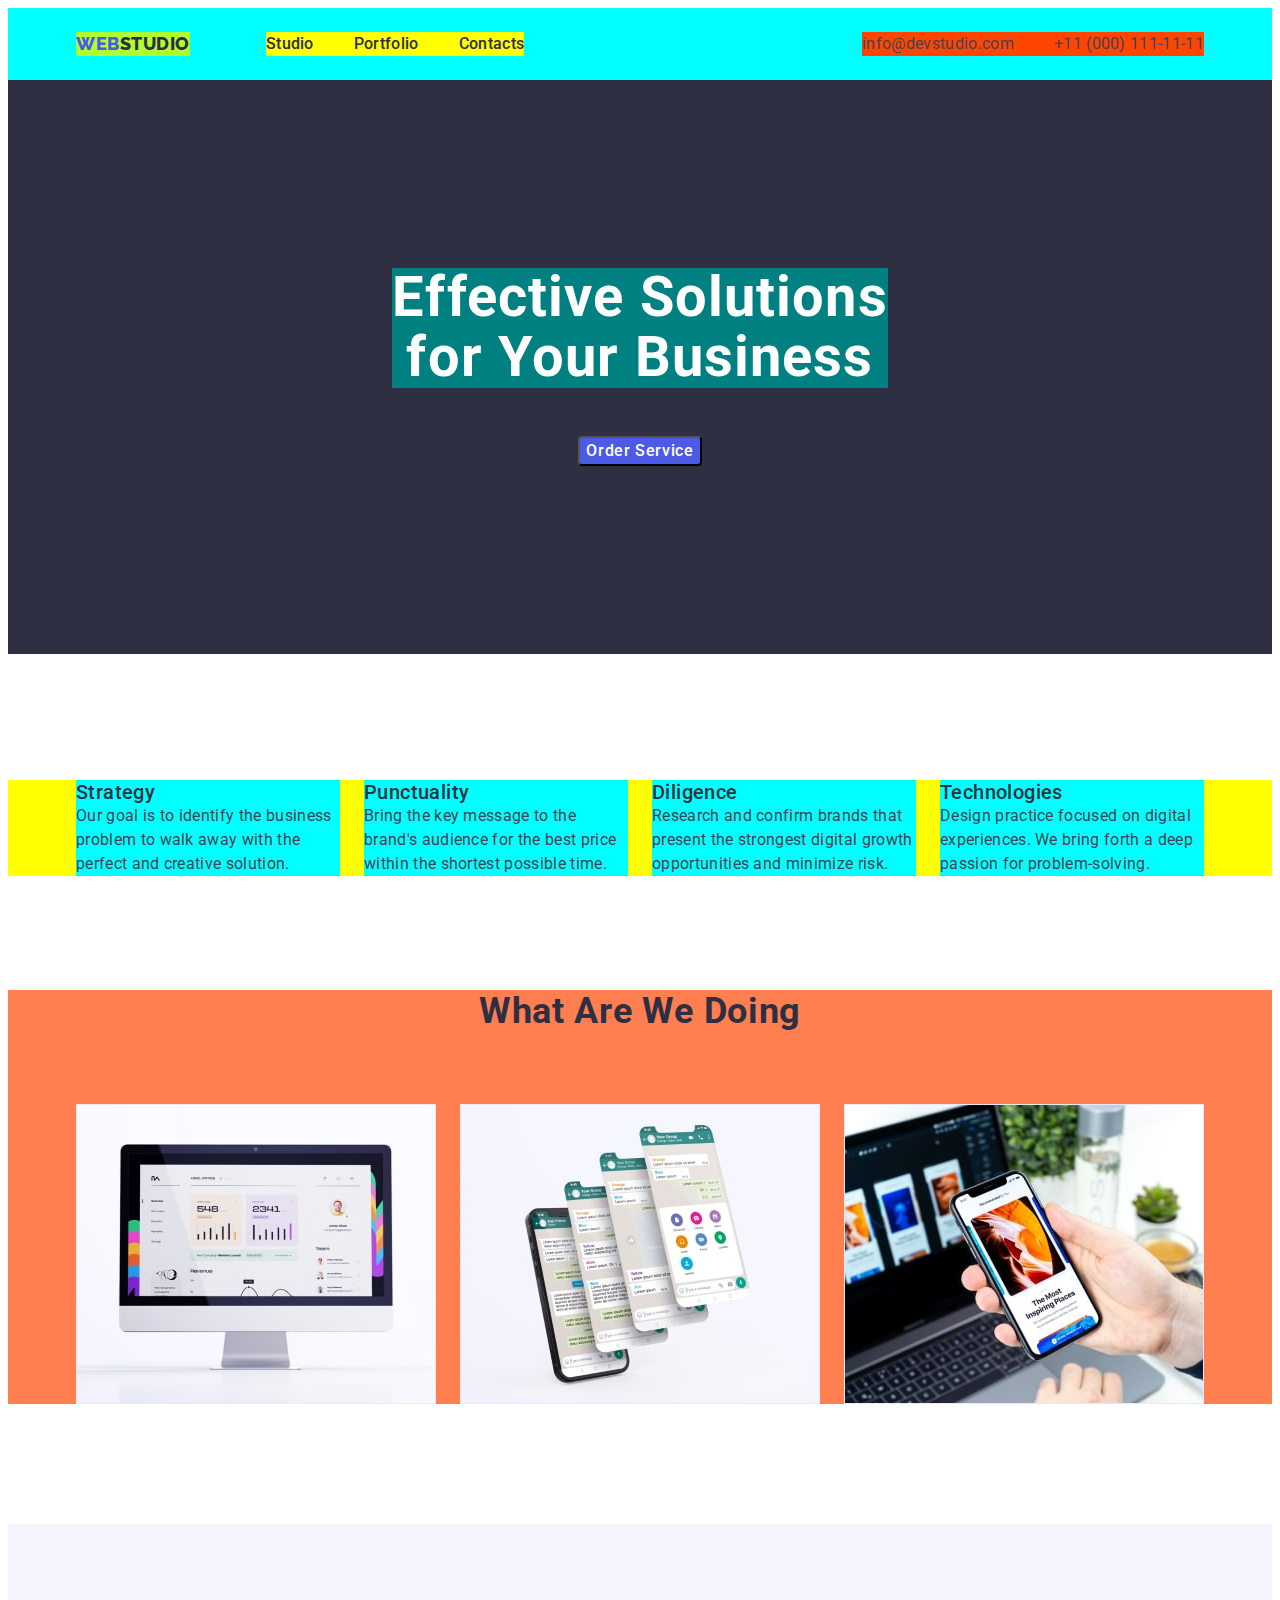
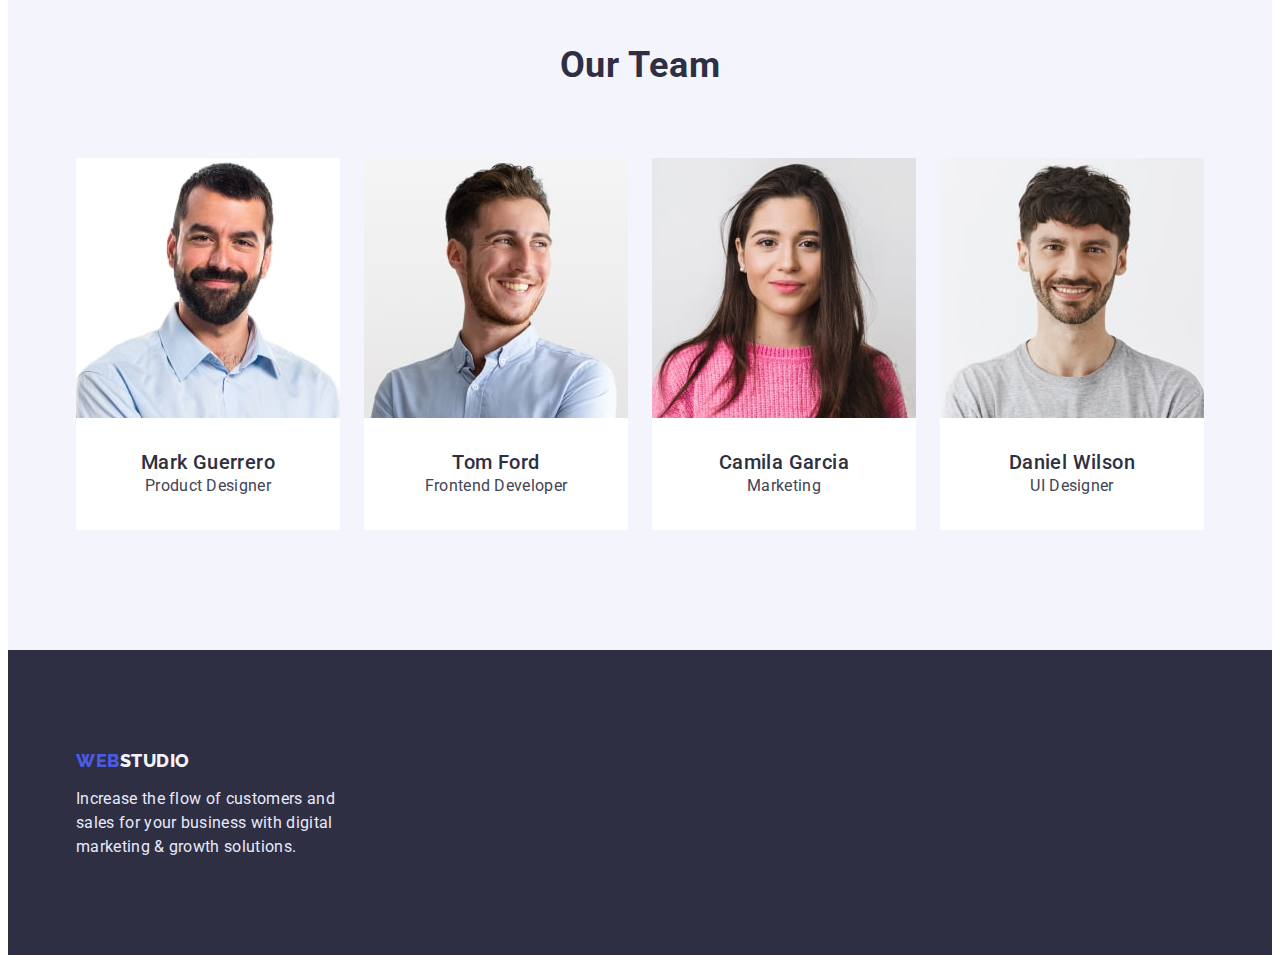
==== commit f3211ac7: "6" ====
--- a/index.html
+++ b/index.html
@@ -137,8 +137,10 @@
                 height="260"
               />
 
-              <h3 class="team-text-suptitle suptitle">Mark Guerrero</h3>
-              <p class="team-text-subtitle subtitle">Product Designer</p>
+              <div class="our-team-content">
+                <h3 class="team-text-suptitle suptitle">Mark Guerrero</h3>
+                <p class="team-text-subtitle subtitle">Product Designer</p>
+              </div>
             </li>
             <li class="item">
               <a href="">
@@ -149,8 +151,10 @@
                   height="260"
               /></a>
 
-              <h3 class="team-text-suptitle suptitle">Tom Ford</h3>
-              <p class="team-text-subtitle subtitle">Frontend Developer</p>
+              <div class="our-team-content">
+                <h3 class="team-text-suptitle suptitle">Tom Ford</h3>
+                <p class="team-text-subtitle subtitle">Frontend Developer</p>
+              </div>
             </li>
             <li class="item">
               <a href=""
@@ -160,8 +164,10 @@
                   width="264"
                   height="260"
               /></a>
-              <h3 class="team-text-suptitle suptitle">Camila Garcia</h3>
-              <p class="team-text-subtitle subtitle">Marketing</p>
+              <div class="our-team-content">
+                <h3 class="team-text-suptitle suptitle">Camila Garcia</h3>
+                <p class="team-text-subtitle subtitle">Marketing</p>
+              </div>
             </li>
             <li class="item">
               <a href="">
@@ -172,8 +178,10 @@
                   height="260"
               /></a>
 
-              <h3 class="team-text-suptitle suptitle">Daniel Wilson</h3>
-              <p class="team-text-subtitle subtitle">UI Designer</p>
+              <div class="our-team-content">
+                <h3 class="team-text-suptitle suptitle">Daniel Wilson</h3>
+                <p class="team-text-subtitle subtitle">UI Designer</p>
+              </div>
             </li>
           </ul>
         </div>
--- a/css/styles.css
+++ b/css/styles.css
@@ -178,11 +178,15 @@
 .hero {
   background-color: var(--background-color);
   text-align: center;
-  justify-content: center;
-  align-items: center;
+  padding-top: 188px;
+  /* justify-content: center; */
+  /* align-items: center; */
 }
 .hero-text {
-  width: 494px;
+  margin-left: auto;
+  margin-right: auto;
+  width: 496px;
+
   color: #ffffff;
   background-color: teal;
 
@@ -192,7 +196,6 @@
   line-height: 1.07;
   letter-spacing: 0.02em;
 }
-
 
 .section-text {
   font-weight: 700;
@@ -207,61 +210,76 @@
   margin-top: 126px;
 }
 .feature-list {
-display: flex;
-flex-wrap: wrap;
+  display: flex;
+  gap: 24px;
 }
 .feature-list .item {
-  width: calc((100% - 72px) / 4) ;
+  width: calc((100% - 72px) / 4);
   background-color: aqua;
 }
-.feature-list .item:not(:last-child){
-  margin-right: 24px;
-}
+/* .feature-list .item:not(:last-child) {margin-right: 24px;} */
 .doings {
   background-color: coral;
   margin-top: 114px;
 }
-.doings-list{
-display: flex;
-flex-wrap: wrap;
-margin-top: 72px;
-}
-.doings-list .item{
-width: calc((100% - 48px) / 3);
-margin-right: 24px;
-}
-.doings-list .item:nth-child(3n) {
-  margin-right: 0;
-}
+.doings-list {
+  display: flex;
+  gap: 24px;
+  margin-top: 72px;
+}
+.doings-list .item {
+  width: calc((100% - 48px) / 3);
+  /* margin-right: 24px; */
+}
+
 .our-team {
   background-color: #f4f4fd;
   margin-top: 120px;
   padding-top: 120px;
 }
-.our-team-list{
-  display: flex;
-  flex-wrap: wrap;
+.our-team-list {
+  display: flex;
+  gap: 24px;
   margin-top: 72px;
 }
-.our-team-list .item{
+.our-team-list .item {
   width: calc((100% - 72px) / 4);
-  margin-right: 24px;
   margin-bottom: 120px;
   text-align: center;
 }
-.our-team-list .item:nth-child(4n) {
-  margin-right: 0;
-}
-.team-text-suptitle{
-padding-top: 32px;
-padding-bottom: 4px;
-background-color:  white;
-}
-.team-text-subtitle{
+.our-team-content {
+  padding-top: 32px;
+  padding-bottom: 32px;
+  background-color: #fff;
+}
+/* .our-team-list .item:nth-child(4n) {margin-right: 0;} */
+/* .team-text-suptitle {
+  padding-top: 32px;
+  padding-bottom: 4px;
+  background-color: white;
+} */
+/* .team-text-subtitle {
   padding-top: 4px;
   padding-bottom: 32px;
   background-color: white;
-}
+} */
+.main-section-portfolio {
+  background-color: violet;
+  padding-bottom: 120px;
+}
+.project-card {
+  display: flex;
+  flex-wrap: wrap;
+  gap: 24px;
+  width: ((100% - 48px) / 3);
+  padding-top: 48px;
+}
+
+.project-card-content {
+  padding-top: 32px;
+  padding-bottom: 32px;
+}
+
 /*============================Buttons============================*/
 .button-index {
   cursor: pointer;
@@ -304,9 +322,17 @@
   color: #e7e9fc;
   background-color: #404bbf;
 }
+.buttons {
+  display: flex;
+  justify-content: center;
+  gap: 24px;
+  padding-top: 97px;
+  padding-bottom: 23px;
+}
 /*============================Footer============================*/
 .footer {
   background-color: var(--background-color);
+  /* margin-top: 120px; */
 }
 .web-footer {
   padding-top: 100px;
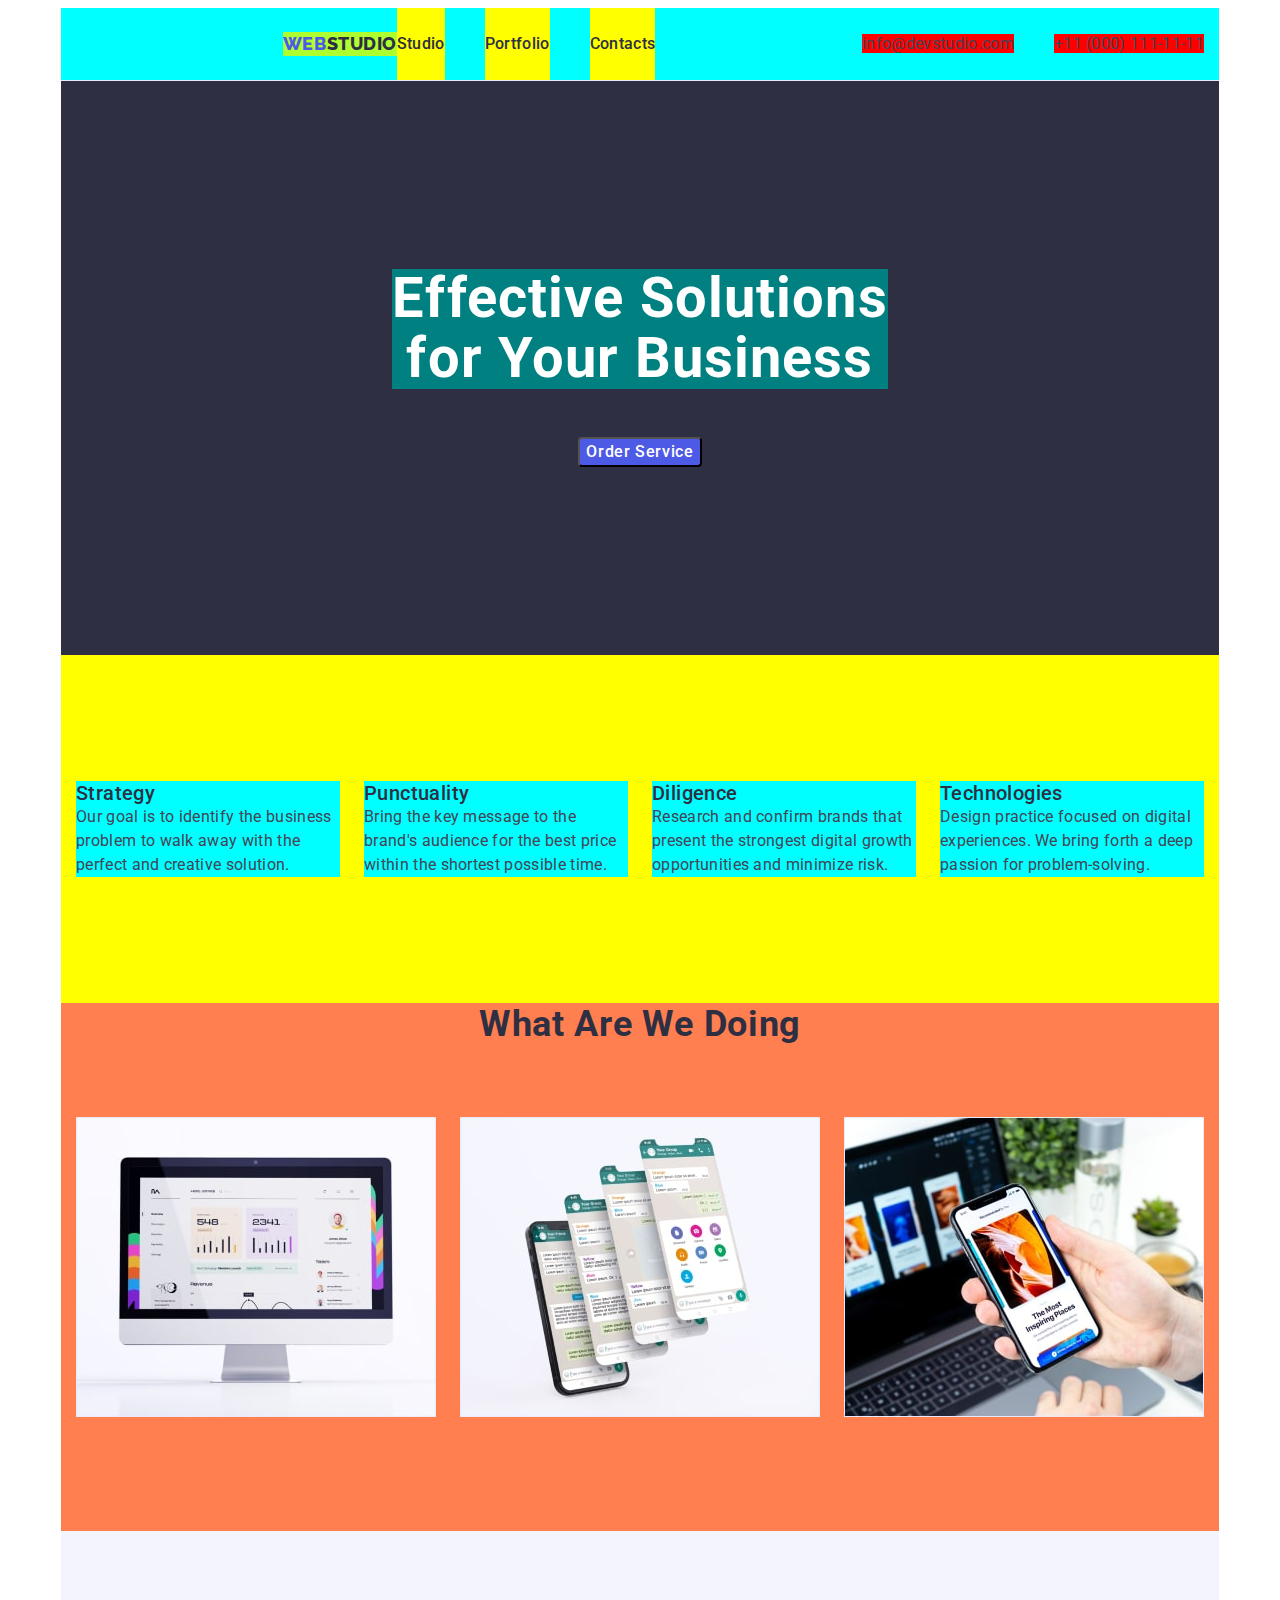
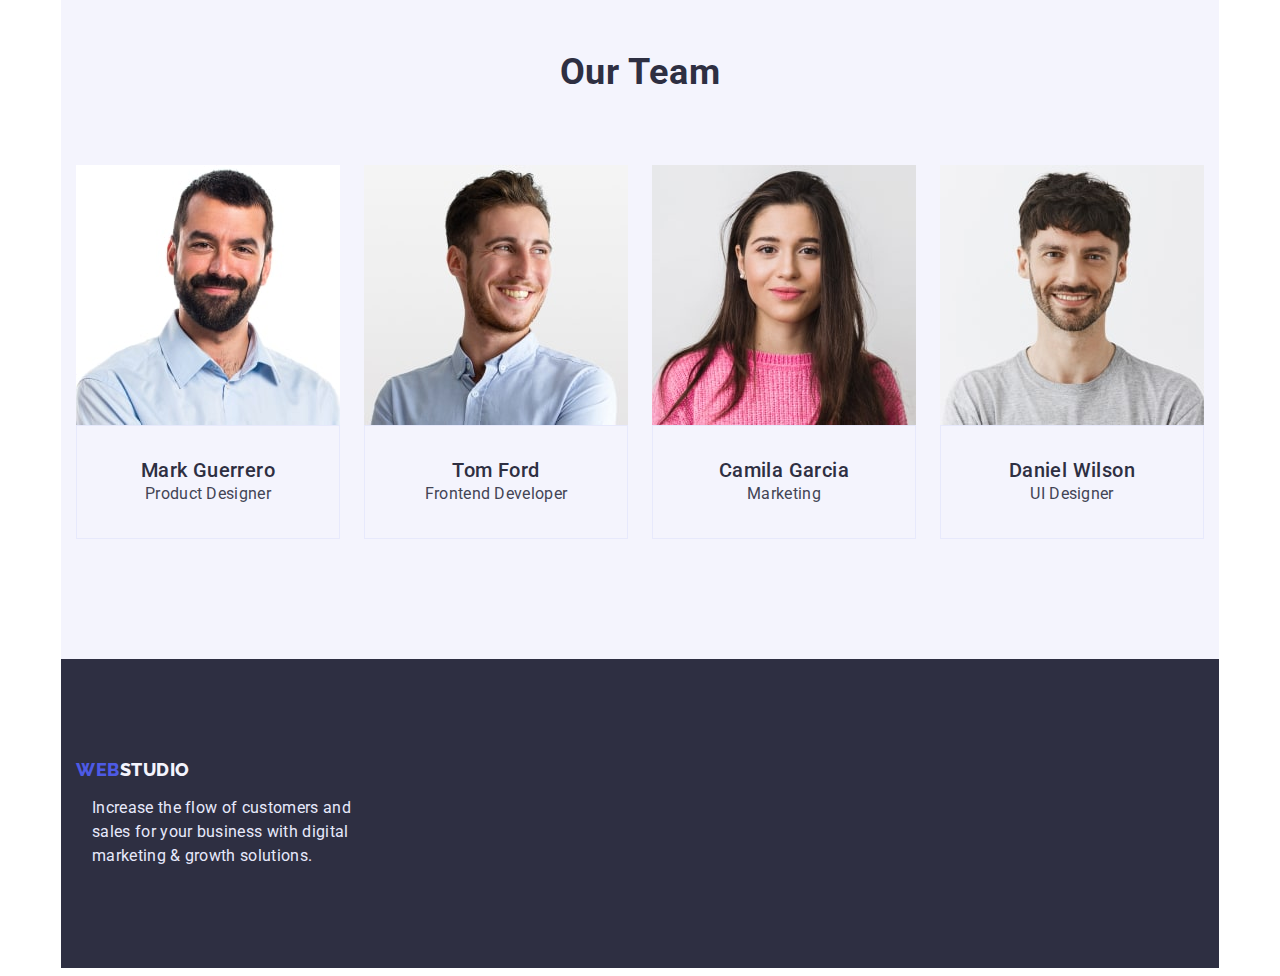
==== commit 0f2a2f10: "7" ====
--- a/index.html
+++ b/index.html
@@ -20,48 +20,45 @@
   </head>
 
   <body>
-    <header class="header">
-      <div class="container header-container">
-        <nav class="nav">
-          <a class="web-header link" href="./index.html"
-            ><span class="accent">WEB</span>STUDIO</a
-          >
-          <ul class="site-nav">
-            <li class="list"><a class="header-item link" href="">Studio</a></li>
-            <li class="list">
-              <a class="header-item link" href="./portfolio.html">Portfolio</a>
-            </li>
-            <li class="list">
-              <a class="header-item link" href="">Contacts</a>
-            </li>
-          </ul>
-        </nav>
-        <address>
-          <ul class="address">
-            <li class="list">
-              <a class="mail link" href="mailto:info@devstudio.com"
-                >info@devstudio.com</a
-              >
-            </li>
-            <li class="list">
-              <a class="tel link" href="tel:+110001111111"
-                >+11 (000) 111-11-11</a
-              >
-            </li>
-          </ul>
-        </address>
-      </div>
+    <header class="page-header container">
+      <nav class="main-nav container">
+        <a class="web-header link" href="./index.html"
+          ><span class="accent">WEB</span>STUDIO</a
+        >
+        <ul class="site-nav">
+          <li class="item list">
+            <a class="header-item link" href="">Studio</a>
+          </li>
+          <li class="item list">
+            <a class="header-item link" href="./portfolio.html">Portfolio</a>
+          </li>
+          <li class="item list">
+            <a class="header-item link" href="">Contacts</a>
+          </li>
+        </ul>
+      </nav>
+      <address>
+        <ul class="address-nav">
+          <li class="item list">
+            <a class="mail link" href="mailto:info@devstudio.com"
+              >info@devstudio.com</a
+            >
+          </li>
+          <li class="item list">
+            <a class="tel link" href="tel:+110001111111">+11 (000) 111-11-11</a>
+          </li>
+        </ul>
+      </address>
     </header>
     <main>
-      <section class="hero">
+      <section class="hero container">
         <div class="container">
           <h1 class="hero-text">Effective Solutions for Your Business</h1>
           <button class="button-index" type="button">Order Service</button>
         </div>
       </section>
-      <section class="feature">
-        <div class="container">
-          <h2 class="visually-hidden">Features</h2>
+      <section class="feature container">
+        <h2 class="visually-hidden">Features</h2>
           <ul class="feature-list list">
             <li class="item">
               <h3 class="suptitle">Strategy</h3>
@@ -92,11 +89,9 @@
               </p>
             </li>
           </ul>
-        </div>
       </section>
-      <section class="doings">
-        <div class="container">
-          <h2 class="section-text">What are we doing</h2>
+      <section class="doings container">
+        <h2 class="section-text">What are we doing</h2>
           <ul class="doings-list list">
             <li class="item">
               <img
@@ -123,11 +118,9 @@
               />
             </li>
           </ul>
-        </div>
       </section>
-      <section class="our-team">
-        <div class="container">
-          <h2 class="section-text">Our Team</h2>
+      <section class="our-team container section">
+        <h2 class="section-text">Our Team</h2>
           <ul class="our-team-list list">
             <li class="item">
               <img
@@ -184,11 +177,10 @@
               </div>
             </li>
           </ul>
-        </div>
       </section>
     </main>
-    <footer class="footer">
-      <div class="container">
+    <footer class="footer container">
+      <div>
         <a class="web-footer link" href="./index.html"
           ><span class="accent">WEB</span>STUDIO</a
         >
--- a/css/styles.css
+++ b/css/styles.css
@@ -12,6 +12,7 @@
 *::after {
   box-sizing: border-box;
 }
+
 body {
   font-family: "Roboto", sans-serif;
   color: var(--body-text-color);
@@ -19,11 +20,15 @@
 /*============================Utility============================*/
 img {
   display: block;
+  max-width: 100%;
+  height: auto;
 }
 button {
   cursor: pointer;
 }
 .list {
+  padding: 0;
+  margin: 0;
   list-style: none;
 }
 .link {
@@ -38,11 +43,11 @@
 }
 
 .container {
-  width: 1158px;
+  max-width: 1158px;
+  padding: 0 15px;
   margin: 0 auto;
-  padding-left: 15px;
-  padding-right: 15px;
-}
+}
+
 h1,
 h2,
 h3,
@@ -57,6 +62,7 @@
   margin-top: 0;
   margin-bottom: 0;
   padding-left: 0;
+  padding-right: 0;
 }
 
 .visually-hidden {
@@ -88,37 +94,31 @@
 }
 
 /*============================Header============================*/
-.header {
-  display: flex;
+.page-header {
+  display: flex;
+  align-items: center;
   background-color: aqua;
-}
-.header-container {
+  border-bottom: 1px solid #e7e9fc;
+}
+
+.main-nav {
   display: flex;
   align-items: center;
-  justify-content: space-between;
-}
-.nav {
-  display: flex;
 }
 .site-nav {
+  display: flex;
+}
+
+.site-nav .item {
   display: block;
-  display: flex;
-  margin-top: 24px;
-  margin-bottom: 24px;
-
+  margin-right: 40px;
   background-color: yellow;
 }
-
-.site-nav .list:not(:last-child) {
-  margin-right: 40px;
+.site-nav .item:last-child {
+  margin-right: 0;
 }
 
 .web-header {
-  margin-top: 24px;
-  margin-bottom: 24px;
-  margin-right: 76px;
-  display: block;
-
   background-color: greenyellow;
   color: #2e2f42;
 
@@ -133,6 +133,10 @@
 }
 
 .header-item {
+  display: block;
+  padding-top: 24px;
+  padding-bottom: 24px;
+
   font-weight: 500;
   font-size: 16px;
   line-height: 1.5;
@@ -143,15 +147,19 @@
 .header-item:focus {
   color: var(--link-color);
 }
-.address {
-  display: flex;
-  background-color: orangered;
-  margin-top: 24px;
-  margin-bottom: 24px;
+.address-nav {
+  display: flex;
+  padding-top: 24px;
+  padding-bottom: 24px;
+}
+.address-nav .item {
+  display: block;
+}
+.address-nav .item + .item {
+  margin-left: 40px;
 }
 .tel {
-  margin-left: 40px;
-
+  background-color: red;
   color: #434455;
   font-style: normal;
   font-size: 16px;
@@ -159,6 +167,7 @@
   letter-spacing: 0.02em;
 }
 .mail {
+  background-color: red;
   color: #434455;
 
   font-style: normal;
@@ -175,12 +184,14 @@
   color: var(--link-color);
 }
 /*============================Sections============================*/
+.section {
+  padding-bottom: 120px;
+  background-color: violet;
+}
 .hero {
   background-color: var(--background-color);
   text-align: center;
   padding-top: 188px;
-  /* justify-content: center; */
-  /* align-items: center; */
 }
 .hero-text {
   margin-left: auto;
@@ -207,77 +218,63 @@
 }
 .feature {
   background-color: yellow;
-  margin-top: 126px;
+  padding-top: 126px;
+  padding-bottom: 126px;
 }
 .feature-list {
   display: flex;
   gap: 24px;
 }
 .feature-list .item {
-  width: calc((100% - 72px) / 4);
+  width: 1128px;
   background-color: aqua;
 }
-/* .feature-list .item:not(:last-child) {margin-right: 24px;} */
+
 .doings {
   background-color: coral;
-  margin-top: 114px;
+  padding-bottom: 114px;
 }
 .doings-list {
   display: flex;
   gap: 24px;
-  margin-top: 72px;
+  padding-top: 72px;
 }
 .doings-list .item {
-  width: calc((100% - 48px) / 3);
-  /* margin-right: 24px; */
+  /* width: calc((100% - 48px) / 3); */
 }
 
 .our-team {
   background-color: #f4f4fd;
-  margin-top: 120px;
   padding-top: 120px;
 }
 .our-team-list {
   display: flex;
-  gap: 24px;
-  margin-top: 72px;
+  flex-wrap: wrap;
+  gap: 24px;
+  padding-top: 72px;
 }
 .our-team-list .item {
   width: calc((100% - 72px) / 4);
-  margin-bottom: 120px;
   text-align: center;
 }
 .our-team-content {
   padding-top: 32px;
   padding-bottom: 32px;
-  background-color: #fff;
-}
-/* .our-team-list .item:nth-child(4n) {margin-right: 0;} */
-/* .team-text-suptitle {
-  padding-top: 32px;
-  padding-bottom: 4px;
-  background-color: white;
-} */
-/* .team-text-subtitle {
-  padding-top: 4px;
-  padding-bottom: 32px;
-  background-color: white;
-} */
-.main-section-portfolio {
-  background-color: violet;
-  padding-bottom: 120px;
-}
+  border: 1px solid #e7e9fc;
+}
+
 .project-card {
   display: flex;
   flex-wrap: wrap;
   gap: 24px;
-  width: ((100% - 48px) / 3);
   padding-top: 48px;
 }
 
 .project-card-content {
+  border: 1px solid #e7e9fc;
   padding-top: 32px;
   padding-bottom: 32px;
+  padding-left: 16px;
 }
 
 /*============================Buttons============================*/
@@ -332,7 +329,6 @@
 /*============================Footer============================*/
 .footer {
   background-color: var(--background-color);
-  /* margin-top: 120px; */
 }
 .web-footer {
   padding-top: 100px;
@@ -351,8 +347,9 @@
 .footer-text {
   flex-wrap: wrap;
   width: 264px;
-  margin-top: 16px;
-  padding-bottom: 96px;
+  padding-top: 16px;
+  padding-bottom: 100px;
+  margin-left: 16px;
   color: #e7e9fc;
 
   font-size: 16px;
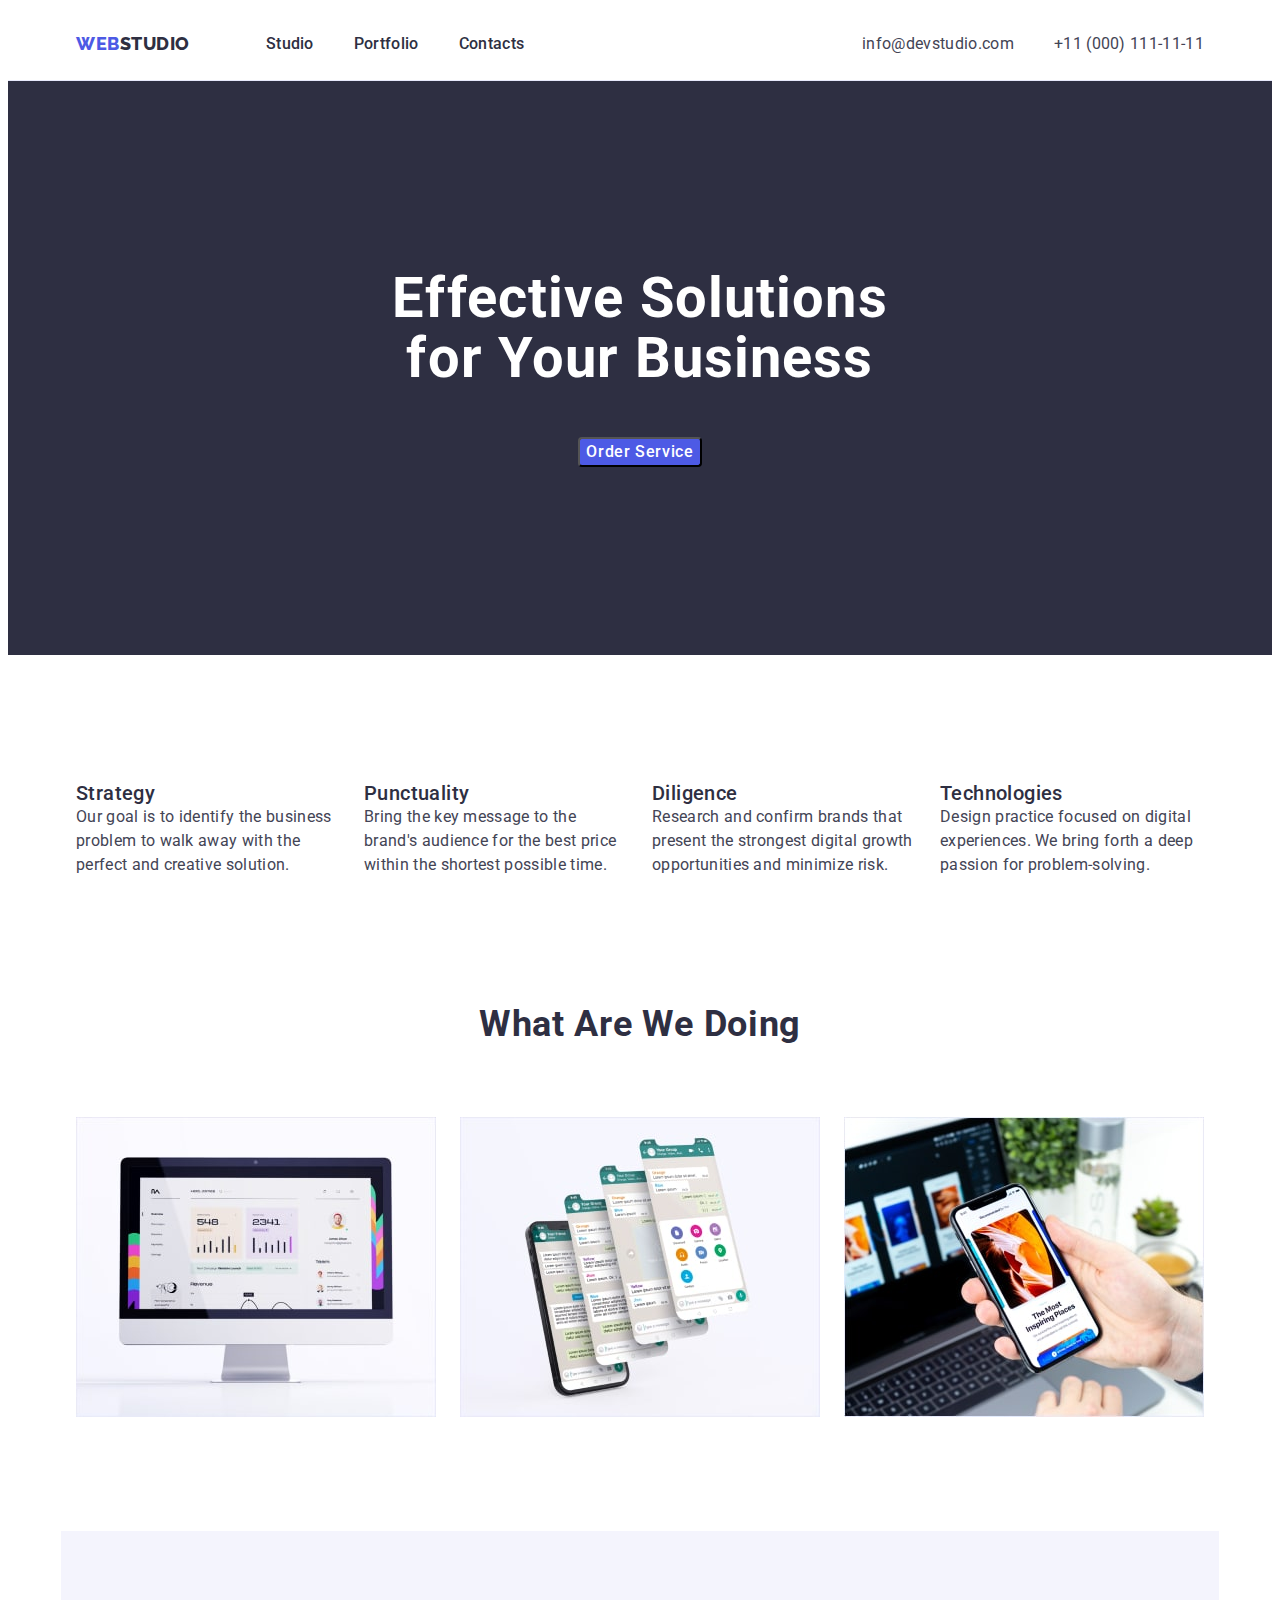
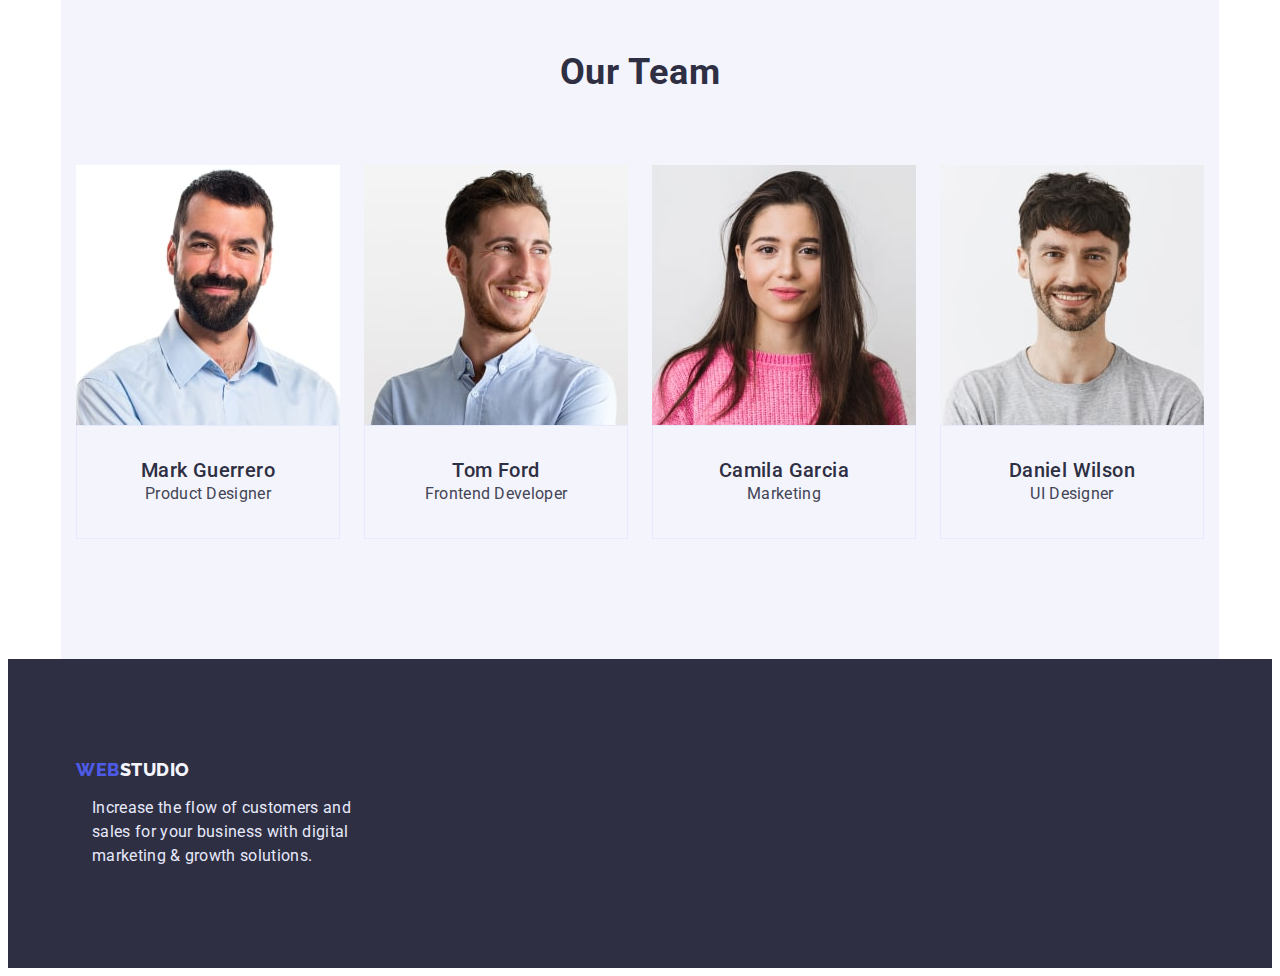
==== commit 3ae8f4fe: "8 На перевірку" ====
--- a/index.html
+++ b/index.html
@@ -20,38 +20,40 @@
   </head>
 
   <body>
-    <header class="page-header container">
-      <nav class="main-nav container">
-        <a class="web-header link" href="./index.html"
-          ><span class="accent">WEB</span>STUDIO</a
-        >
-        <ul class="site-nav">
-          <li class="item list">
-            <a class="header-item link" href="">Studio</a>
-          </li>
-          <li class="item list">
-            <a class="header-item link" href="./portfolio.html">Portfolio</a>
-          </li>
-          <li class="item list">
-            <a class="header-item link" href="">Contacts</a>
-          </li>
-        </ul>
-      </nav>
-      <address>
-        <ul class="address-nav">
-          <li class="item list">
-            <a class="mail link" href="mailto:info@devstudio.com"
-              >info@devstudio.com</a
-            >
-          </li>
-          <li class="item list">
-            <a class="tel link" href="tel:+110001111111">+11 (000) 111-11-11</a>
-          </li>
-        </ul>
-      </address>
+    <header class="page-header">
+      <div class="container header-container">
+        <nav class="main-nav">
+          <a class="web-header link" href="./index.html"
+            ><span class="accent">WEB</span>STUDIO</a
+          >
+          <ul class="site-nav">
+            <li class="item list">
+              <a class="header-item link" href="">Studio</a>
+            </li>
+            <li class="item list">
+              <a class="header-item link" href="./portfolio.html">Portfolio</a>
+            </li>
+            <li class="item list">
+              <a class="header-item link" href="">Contacts</a>
+            </li>
+          </ul>
+        </nav>
+        <address>
+          <ul class="address-nav">
+            <li class="item list">
+              <a class="mail link" href="mailto:info@devstudio.com"
+                >info@devstudio.com</a
+              >
+            </li>
+            <li class="item list">
+              <a class="tel link" href="tel:+110001111111">+11 (000) 111-11-11</a>
+            </li>
+          </ul>
+        </address>
+      </div>
     </header>
     <main>
-      <section class="hero container">
+      <section class="hero">
         <div class="container">
           <h1 class="hero-text">Effective Solutions for Your Business</h1>
           <button class="button-index" type="button">Order Service</button>
@@ -179,8 +181,8 @@
           </ul>
       </section>
     </main>
-    <footer class="footer container">
-      <div>
+    <footer class="footer">
+      <div class="container">
         <a class="web-footer link" href="./index.html"
           ><span class="accent">WEB</span>STUDIO</a
         >
--- a/css/styles.css
+++ b/css/styles.css
@@ -95,9 +95,8 @@
 
 /*============================Header============================*/
 .page-header {
-  display: flex;
-  align-items: center;
-  background-color: aqua;
+  
+  /* background-color: aqua; */
   border-bottom: 1px solid #e7e9fc;
 }
 
@@ -112,14 +111,15 @@
 .site-nav .item {
   display: block;
   margin-right: 40px;
-  background-color: yellow;
+  /* background-color: yellow; */
 }
 .site-nav .item:last-child {
   margin-right: 0;
 }
 
 .web-header {
-  background-color: greenyellow;
+  margin-right: 76px;
+  /* background-color: greenyellow; */
   color: #2e2f42;
 
   font-family: "Raleway", sans-serif;
@@ -147,19 +147,24 @@
 .header-item:focus {
   color: var(--link-color);
 }
+.header-container{
+  display: flex;
+  justify-content: space-between;
+}
 .address-nav {
   display: flex;
   padding-top: 24px;
   padding-bottom: 24px;
 }
 .address-nav .item {
+  display: flex;
   display: block;
 }
 .address-nav .item + .item {
   margin-left: 40px;
 }
 .tel {
-  background-color: red;
+  /* background-color: red; */
   color: #434455;
   font-style: normal;
   font-size: 16px;
@@ -167,7 +172,7 @@
   letter-spacing: 0.02em;
 }
 .mail {
-  background-color: red;
+  /* background-color: red; */
   color: #434455;
 
   font-style: normal;
@@ -186,7 +191,7 @@
 /*============================Sections============================*/
 .section {
   padding-bottom: 120px;
-  background-color: violet;
+  /* background-color: violet; */
 }
 .hero {
   background-color: var(--background-color);
@@ -199,7 +204,7 @@
   width: 496px;
 
   color: #ffffff;
-  background-color: teal;
+  /* background-color: teal; */
 
   text-align: center;
   font-weight: 700;
@@ -217,7 +222,7 @@
   text-transform: capitalize;
 }
 .feature {
-  background-color: yellow;
+  /* background-color: yellow; */
   padding-top: 126px;
   padding-bottom: 126px;
 }
@@ -227,11 +232,11 @@
 }
 .feature-list .item {
   width: 1128px;
-  background-color: aqua;
+  /* background-color: aqua; */
 }
 
 .doings {
-  background-color: coral;
+  /* background-color: coral; */
   padding-bottom: 114px;
 }
 .doings-list {
@@ -240,8 +245,8 @@
   padding-top: 72px;
 }
 .doings-list .item {
-  /* width: calc((100% - 48px) / 3); */
-}
+
+  }
 
 .our-team {
   background-color: #f4f4fd;
@@ -267,7 +272,7 @@
   display: flex;
   flex-wrap: wrap;
   gap: 24px;
-  padding-top: 48px;
+
 }
 
 .project-card-content {
@@ -324,7 +329,7 @@
   justify-content: center;
   gap: 24px;
   padding-top: 97px;
-  padding-bottom: 23px;
+  padding-bottom: 71px;
 }
 /*============================Footer============================*/
 .footer {
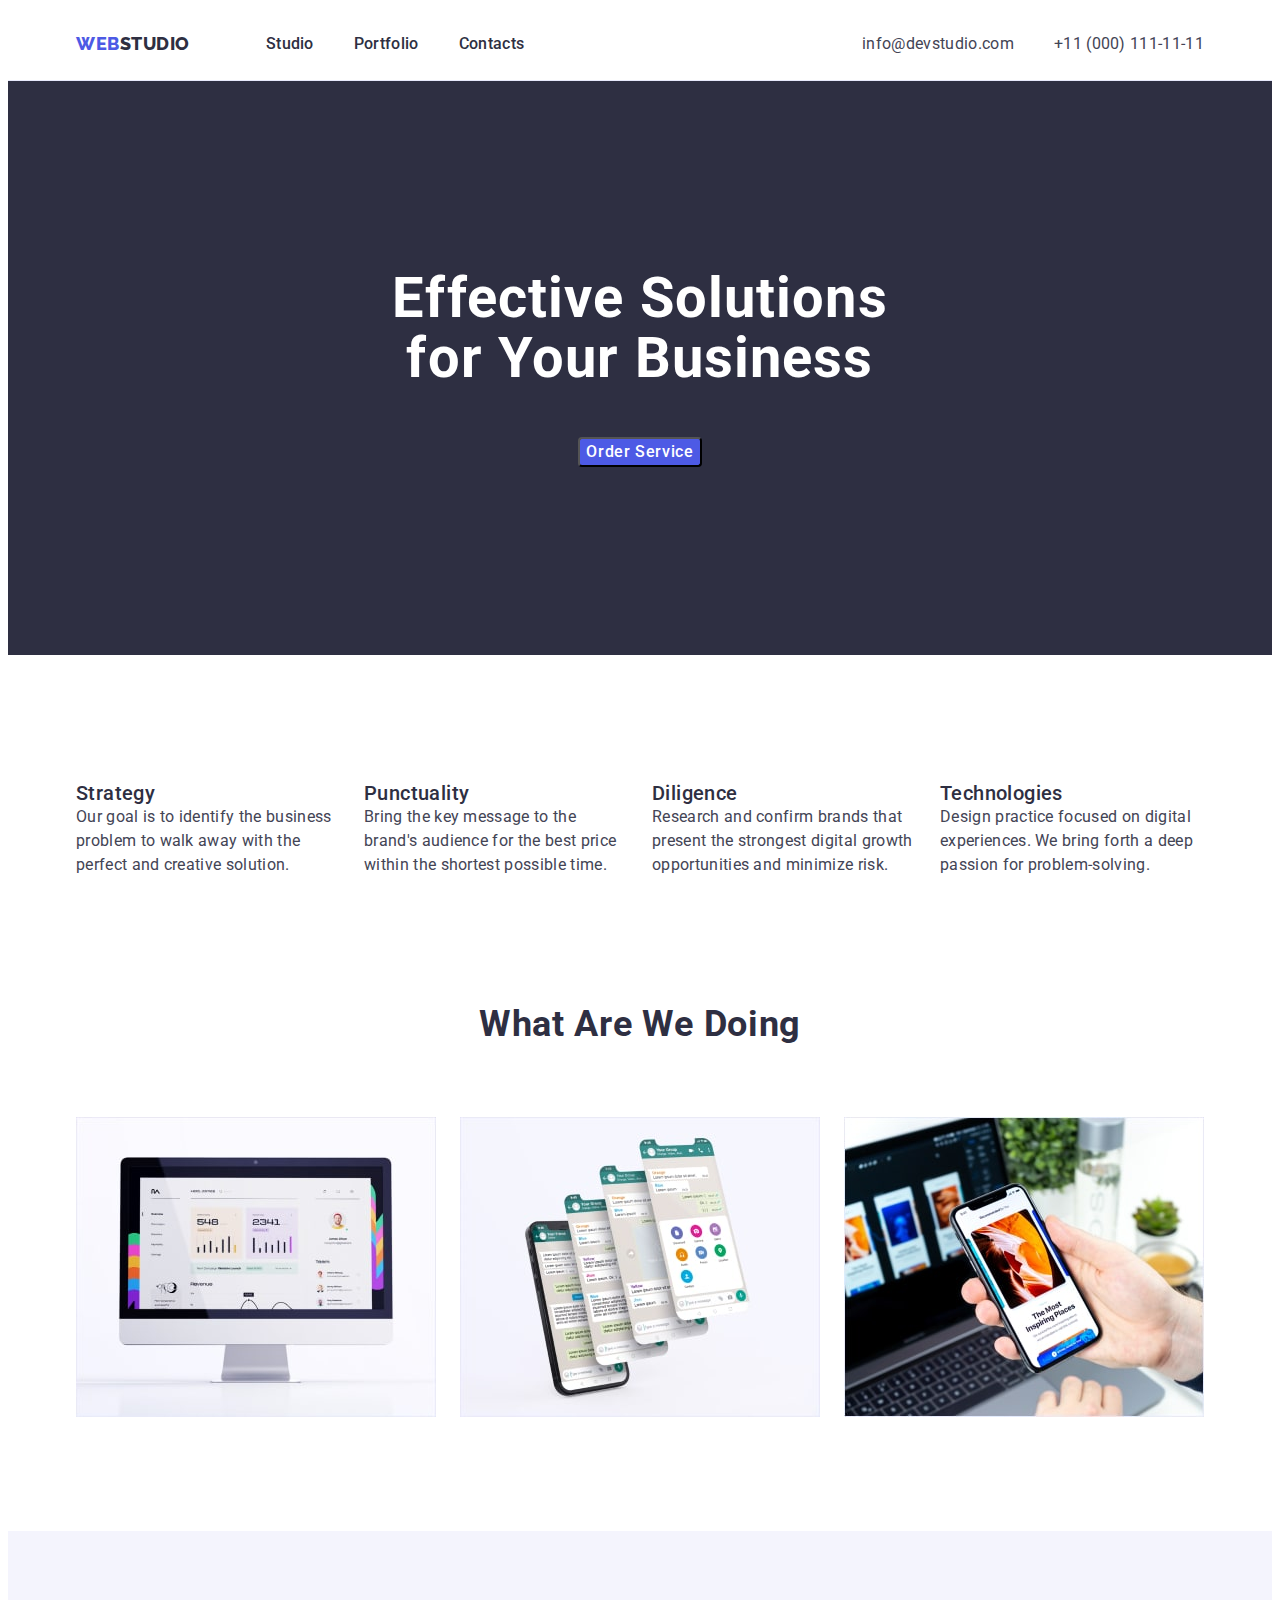
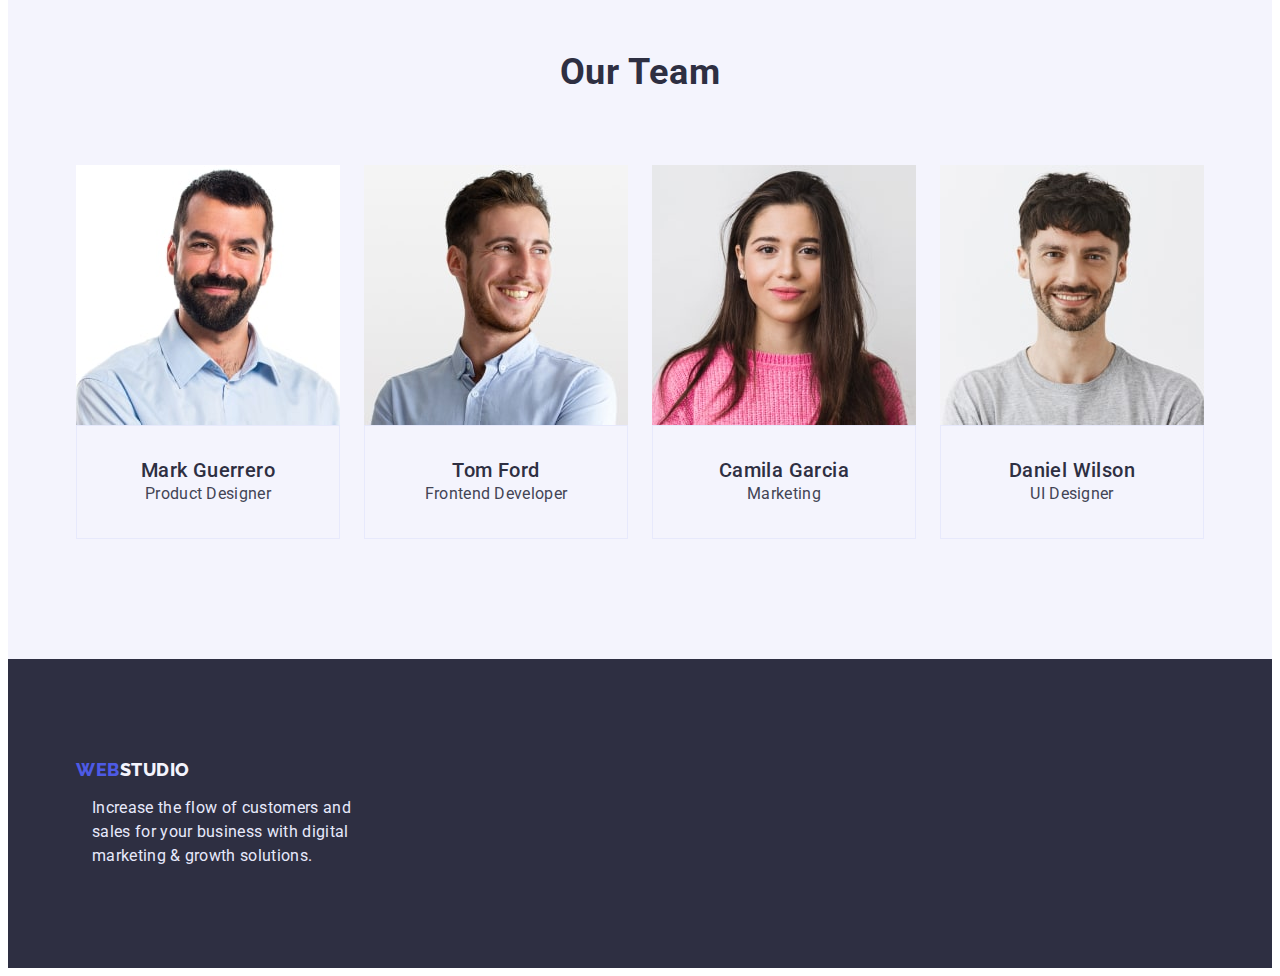
==== commit 2610d376: "9 На перевірку" ====
--- a/index.html
+++ b/index.html
@@ -121,8 +121,9 @@
             </li>
           </ul>
       </section>
-      <section class="our-team container section">
-        <h2 class="section-text">Our Team</h2>
+      <section class="our-team section">
+        <div class="container">
+          <h2 class="section-text">Our Team</h2>
           <ul class="our-team-list list">
             <li class="item">
               <img
@@ -179,6 +180,7 @@
               </div>
             </li>
           </ul>
+        </div>
       </section>
     </main>
     <footer class="footer">
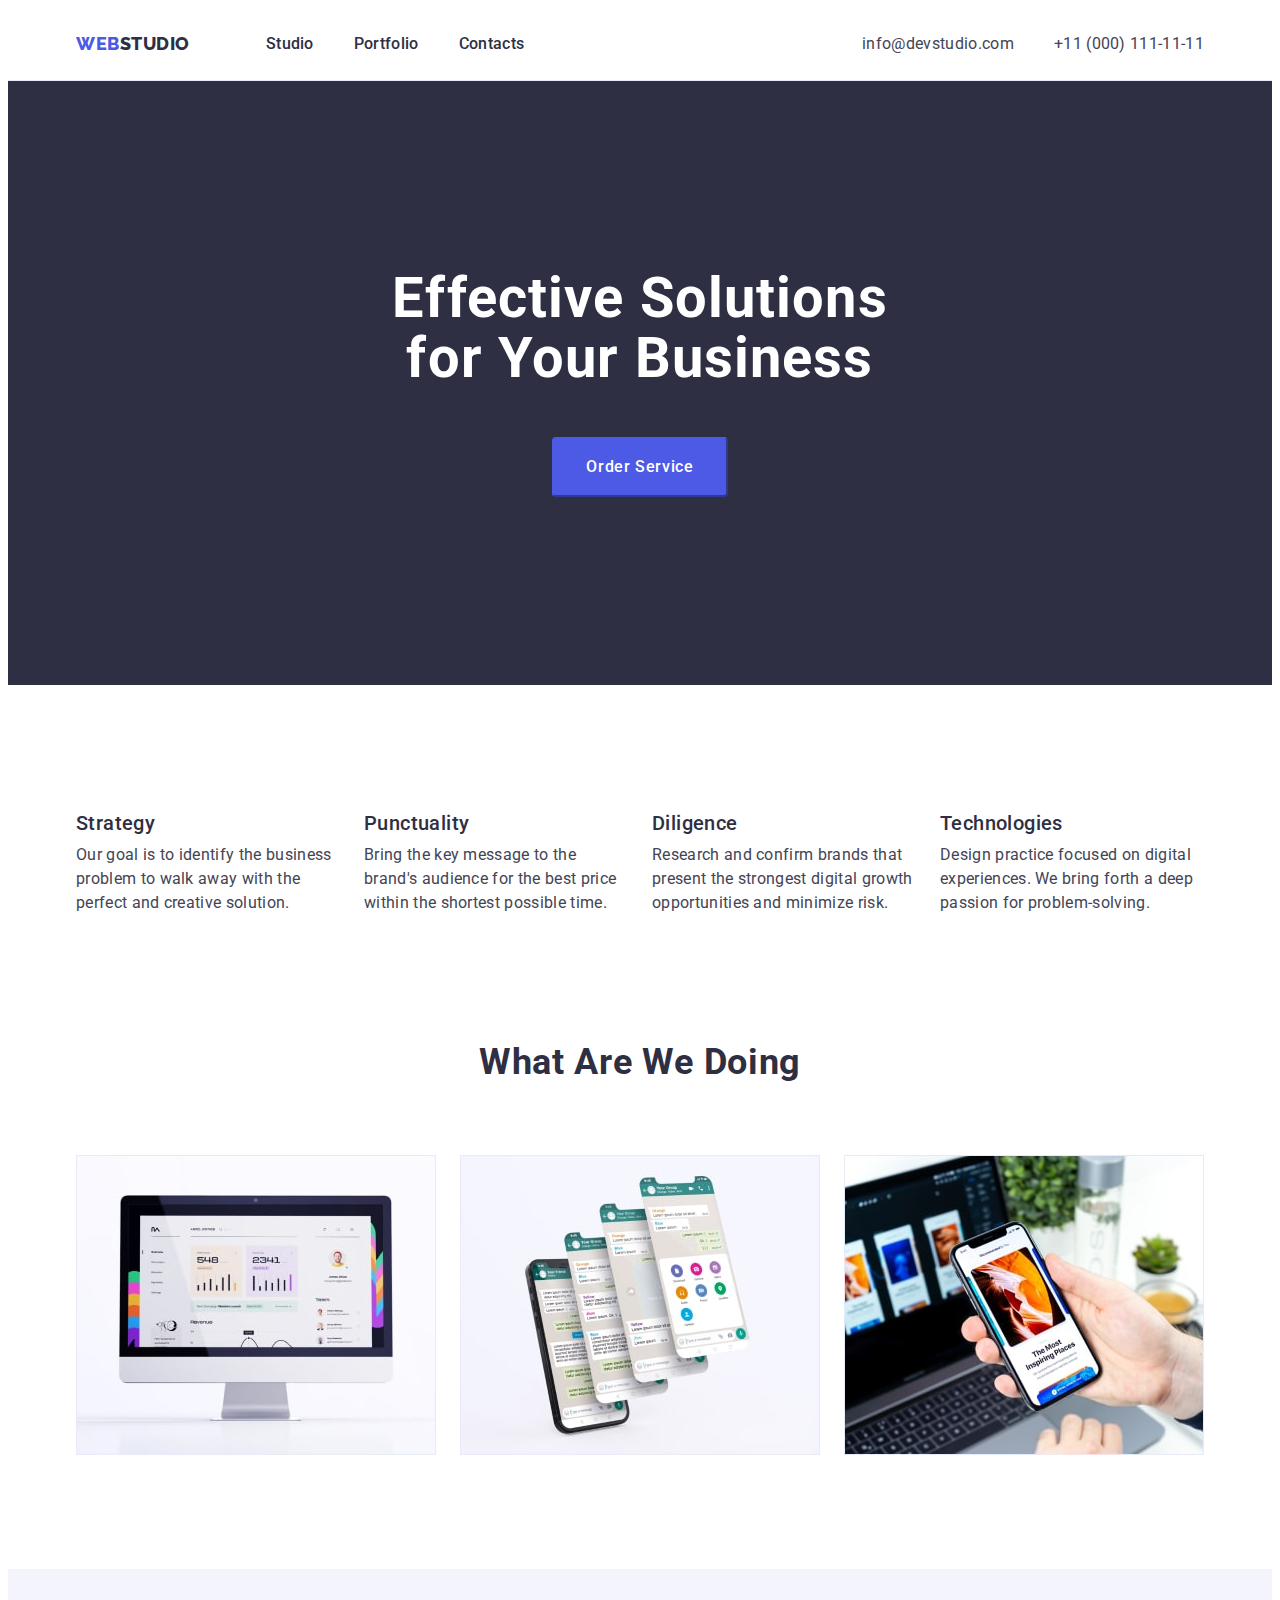
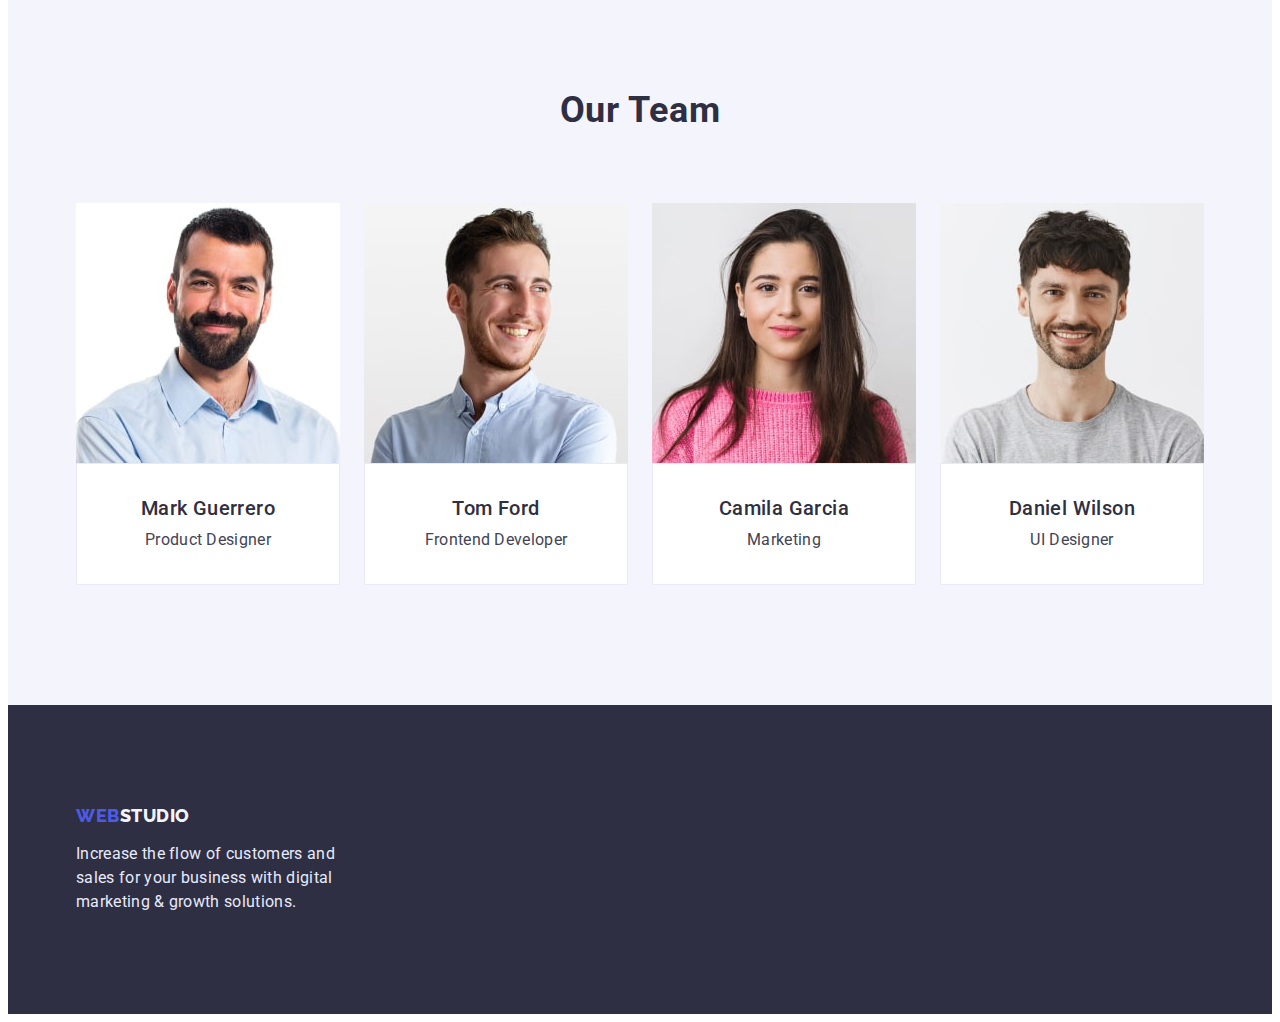
==== commit 7610f412: "10 На перевірку" ====
--- a/index.html
+++ b/index.html
@@ -59,8 +59,9 @@
           <button class="button-index" type="button">Order Service</button>
         </div>
       </section>
-      <section class="feature container">
-        <h2 class="visually-hidden">Features</h2>
+      <section class="feature">
+        <div class="container">
+          <h2 class="visually-hidden">Features</h2>
           <ul class="feature-list list">
             <li class="item">
               <h3 class="suptitle">Strategy</h3>
@@ -91,9 +92,11 @@
               </p>
             </li>
           </ul>
-      </section>
-      <section class="doings container">
-        <h2 class="section-text">What are we doing</h2>
+        </div>
+      </section>
+      <section class="doings">
+        <div class="container">
+          <h2 class="section-text">What are we doing</h2>
           <ul class="doings-list list">
             <li class="item">
               <img
@@ -120,6 +123,7 @@
               />
             </li>
           </ul>
+        </div>
       </section>
       <section class="our-team section">
         <div class="container">
@@ -134,8 +138,8 @@
               />
 
               <div class="our-team-content">
-                <h3 class="team-text-suptitle suptitle">Mark Guerrero</h3>
-                <p class="team-text-subtitle subtitle">Product Designer</p>
+                <h3 class="suptitle">Mark Guerrero</h3>
+                <p class="subtitle">Product Designer</p>
               </div>
             </li>
             <li class="item">
--- a/css/styles.css
+++ b/css/styles.css
@@ -78,6 +78,8 @@
   overflow: hidden;
 }
 .suptitle {
+padding-bottom: 8px;
+
   font-family: "Roboto", sans-serif;
   font-weight: 500;
   font-size: 20px;
@@ -191,12 +193,14 @@
 /*============================Sections============================*/
 .section {
   padding-bottom: 120px;
+  padding-top: 120px;
   /* background-color: violet; */
 }
 .hero {
   background-color: var(--background-color);
   text-align: center;
   padding-top: 188px;
+  padding-bottom: 188px;
 }
 .hero-text {
   margin-left: auto;
@@ -266,6 +270,7 @@
   padding-top: 32px;
   padding-bottom: 32px;
   border: 1px solid #e7e9fc;
+  background-color: #fff;
 }
 
 .project-card {
@@ -287,7 +292,8 @@
   cursor: pointer;
   border-radius: 4px;
   margin-top: 48px;
-  margin-bottom: 188px;
+  padding: 16px 32px;
+  border-color: #4d5ae5;
 
   color: #ffffff;
   background-color: #4d5ae5;
@@ -305,9 +311,13 @@
 }
 .button-portfolio {
   cursor: pointer;
+  padding: 12px 24px;
+  border: 1px solid #e7e9fc;
+  border-radius: 4px;
+
 
   color: #4d5ae5;
-  background-color: #e7e9fc;
+  background-color:#F4F4FD;
 
   font-family: inherit;
   font-size: 16px;
@@ -328,8 +338,7 @@
   display: flex;
   justify-content: center;
   gap: 24px;
-  padding-top: 97px;
-  padding-bottom: 71px;
+  margin-bottom: 71px;
 }
 /*============================Footer============================*/
 .footer {
@@ -354,7 +363,7 @@
   width: 264px;
   padding-top: 16px;
   padding-bottom: 100px;
-  margin-left: 16px;
+
   color: #e7e9fc;
 
   font-size: 16px;
